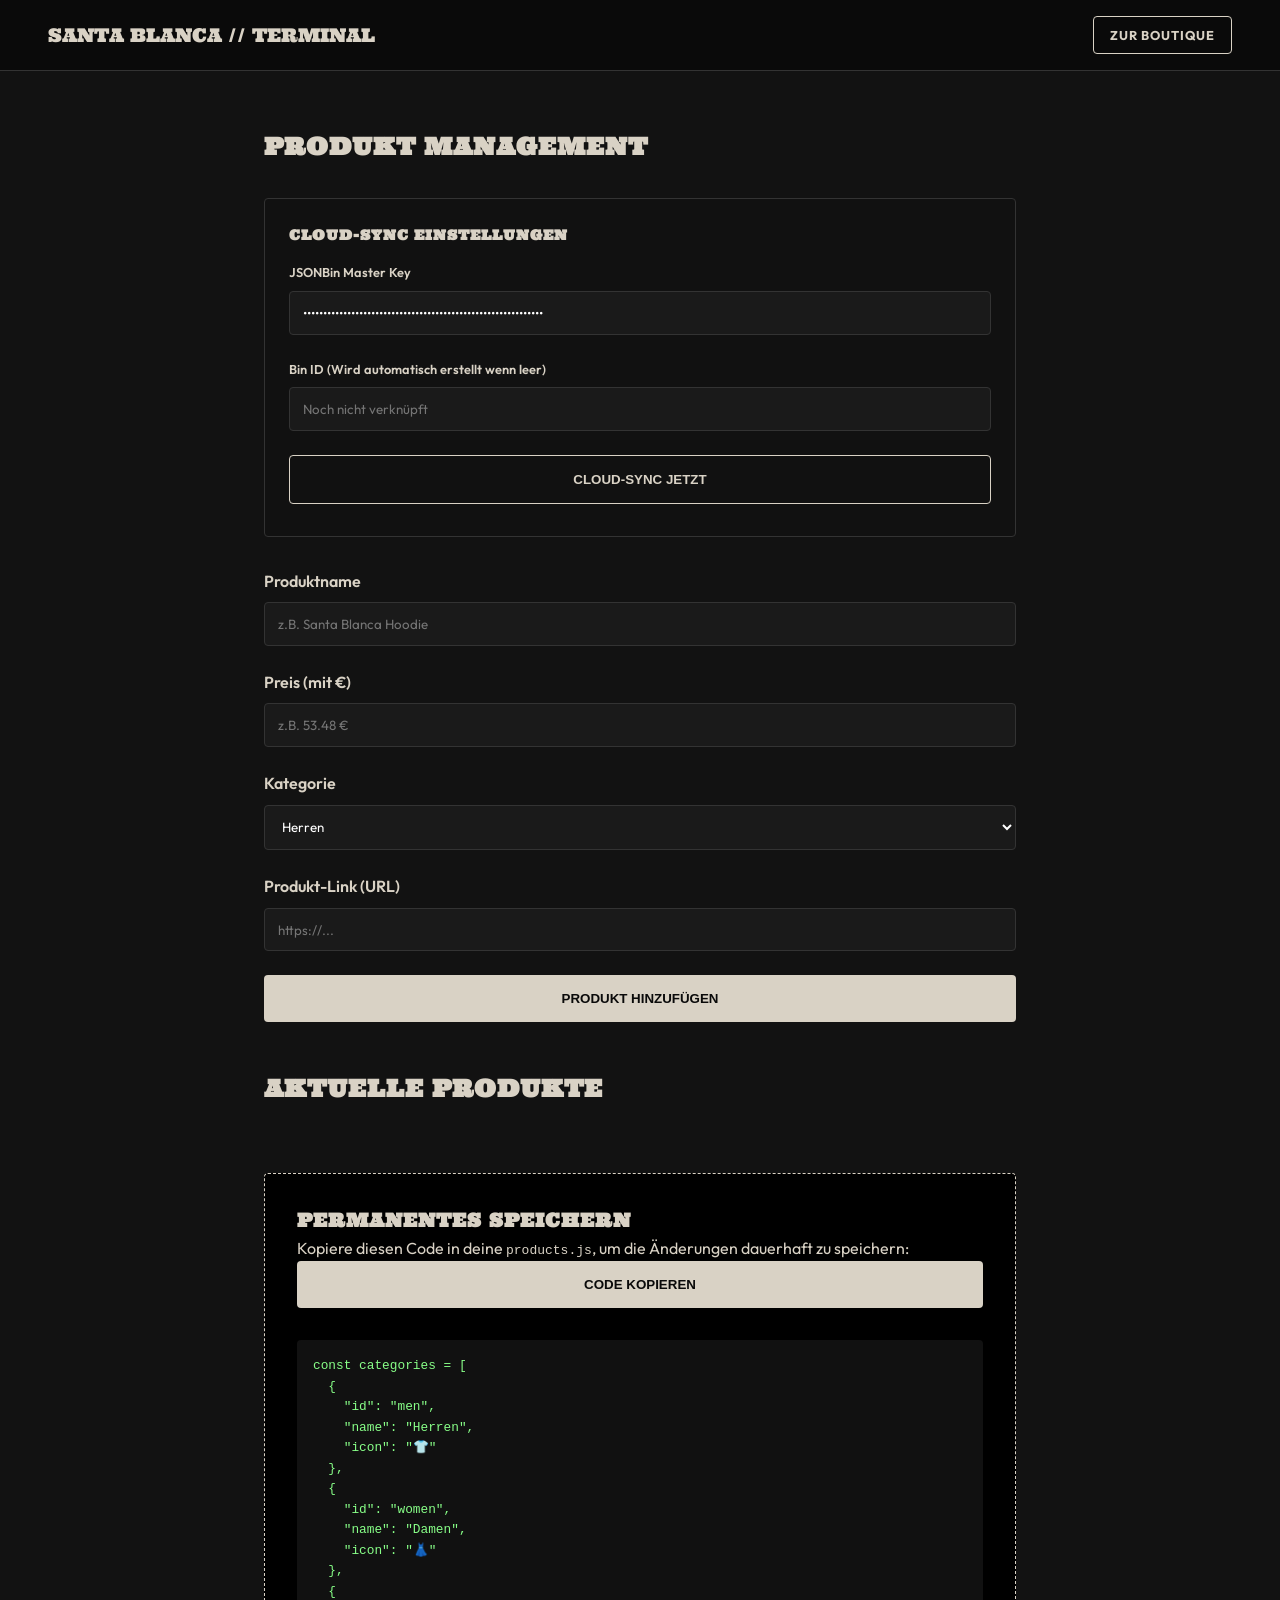
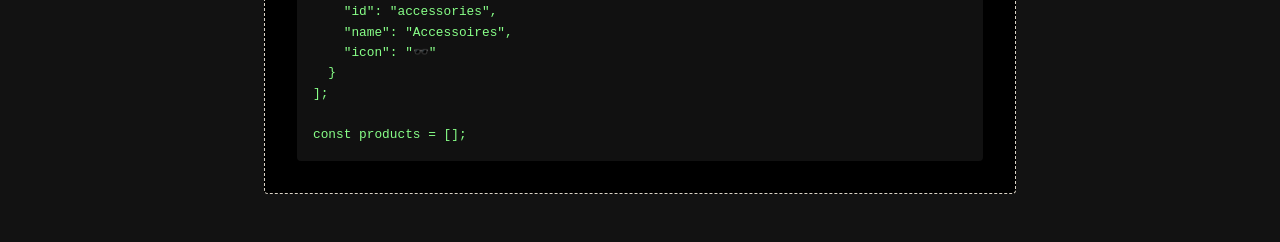
==== admin.html @ d281185d "Add files via upload" ====
<!DOCTYPE html>
<html lang="de">

<head>
    <meta charset="UTF-8">
    <meta name="viewport" content="width=device-width, initial-scale=1.0">
    <title>Santa Blanca | Terminal</title>
    <link rel="stylesheet" href="style.css">
    <link href="https://fonts.googleapis.com/css2?family=Outfit:wght@400;600&family=Ultra&display=swap"
        rel="stylesheet">
    <style>
        .admin-main {
            padding: 8rem 1.5rem 3rem;
            max-width: 800px;
            margin: 0 auto;
        }

        .form-group {
            margin-bottom: 1.5rem;
        }

        .form-group label {
            display: block;
            margin-bottom: 0.5rem;
            font-weight: 600;
            color: var(--color-accent);
        }

        .form-group input,
        .form-group select {
            width: 100%;
            padding: 0.8rem;
            background: #1a1a1a;
            border: 1px solid var(--color-border);
            border-radius: 4px;
            font-family: var(--font-main);
            color: white;
        }

        .btn-save {
            background: var(--color-accent);
            color: var(--color-primary);
            border: none;
            padding: 1rem 2rem;
            border-radius: 4px;
            cursor: pointer;
            font-weight: 700;
            width: 100%;
            text-transform: uppercase;
        }

        .product-list-item {
            background: #1a1a1a;
            padding: 1rem;
            border-radius: 4px;
            margin-bottom: 1rem;
            display: flex;
            justify-content: space-between;
            align-items: center;
            border: 1px solid var(--color-border);
        }

        .btn-delete {
            background: #ff4444;
            color: white;
            border: none;
            padding: 0.5rem 1rem;
            border-radius: 4px;
            cursor: pointer;
        }

        .export-area {
            margin-top: 4rem;
            padding: 2rem;
            background: #000;
            border: 1px dashed var(--color-accent);
            border-radius: 4px;
        }

        pre {
            background: #111;
            padding: 1rem;
            overflow-x: auto;
            border-radius: 4px;
            margin-top: 1rem;
            font-size: 0.8rem;
            color: #88ff88;
        }
    </style>
</head>

<body>
    <header>
        <nav>
            <div class="logo-container">
                <span class="logo-text">Santa Blanca // Terminal</span>
            </div>
            <a href="index.html" class="buy-btn" style="padding: 0.5rem 1rem; font-size: 0.8rem;">Zur Boutique</a>
        </nav>
    </header>

    <main class="admin-main">
        <h2 style="color: var(--color-accent); margin-bottom: 2rem;">PRODUKT MANAGEMENT</h2>

        <div
            style="background: #111; padding: 1.5rem; border: 1px solid var(--color-border); border-radius: 4px; margin-bottom: 2rem;">
            <h3 style="color: var(--color-accent); font-size: 0.9rem; margin-bottom: 1rem;">CLOUD-SYNC EINSTELLUNGEN
            </h3>
            <div class="form-group">
                <label style="font-size: 0.8rem;">JSONBin Master Key</label>
                <input type="password" id="cloud-key"
                    value="$2a$10$OoaK6RpNR.CKB8ZzH0Zd8e7o0R5sfAfP7d62uAlScO7Rw5ssCdhVu">
            </div>
            <div class="form-group">
                <label style="font-size: 0.8rem;">Bin ID (Wird automatisch erstellt wenn leer)</label>
                <input type="text" id="cloud-bin-id" placeholder="Noch nicht verknüpft" value="">
            </div>
            <button id="sync-now" class="btn-save"
                style="background: transparent; border: 1px solid var(--color-accent); color: var(--color-accent);">Cloud-Sync
                Jetzt</button>
            <p id="sync-status" style="font-size: 0.7rem; margin-top: 0.5rem; color: #88ff88;"></p>
        </div>

        <form id="product-form">
            <div class="form-group">
                <label>Produktname</label>
                <input type="text" id="p-name" required placeholder="z.B. Santa Blanca Hoodie">
            </div>
            <div class="form-group">
                <label>Preis (mit €)</label>
                <input type="text" id="p-price" required placeholder="z.B. 53.48 €">
            </div>
            <div class="form-group">
                <label>Kategorie</label>
                <select id="p-category">
                    <option value="men">Herren</option>
                    <option value="women">Damen</option>
                    <option value="accessories">Accessoires</option>
                </select>
            </div>
            <div class="form-group">
                <label>Produkt-Link (URL)</label>
                <input type="text" id="p-link" required placeholder="https://...">
            </div>
            <button type="submit" class="btn-save">Produkt hinzufügen</button>
        </form>

        <h2 style="margin-top: 3rem;">Aktuelle Produkte</h2>
        <div id="admin-product-list"></div>

        <div class="export-area">
            <h3>Permanentes Speichern</h3>
            <p>Kopiere diesen Code in deine <code>products.js</code>, um die Änderungen dauerhaft zu speichern:</p>
            <button id="copy-code" class="btn-save" style="margin-bottom: 1rem;">Code kopieren</button>
            <pre id="export-code"></pre>
        </div>
    </main>

    <script src="products.js"></script>
    <script>
        let localProducts = JSON.parse(localStorage.getItem('custom_products')) || [];
        let binId = localStorage.getItem('jsonbin_id') || "";
        const masterKey = document.getElementById('cloud-key');
        const binInput = document.getElementById('cloud-bin-id');
        const syncStatus = document.getElementById('sync-status');

        if (binId) binInput.value = binId;

        function renderAdminList() {
            const list = document.getElementById('admin-product-list');
            list.innerHTML = '';

            localProducts.forEach((p, index) => {
                const div = document.createElement('div');
                div.className = 'product-list-item';
                div.innerHTML = `
                    <span>${p.name} (${p.price})</span>
                    <button class="btn-delete" onclick="deleteProduct(${index})">Löschen</button>
                `;
                list.appendChild(div);
            });

            updateExportCode();
        }

        async function syncToCloud() {
            const key = masterKey.value;
            const currentBinId = binInput.value;

            if (!key) {
                syncStatus.textContent = "Fehler: Master Key fehlt!";
                return;
            }

            syncStatus.textContent = "Synchronisiere...";
            syncStatus.style.color = "#aaa";

            const data = { products: [...products, ...localProducts] };

            try {
                let response;
                if (!currentBinId) {
                    // Create New Bin
                    response = await fetch('https://api.jsonbin.io/v3/b', {
                        method: 'POST',
                        headers: {
                            'Content-Type': 'application/json',
                            'X-Master-Key': key,
                            'X-Bin-Name': 'Santa-Blanca-Store'
                        },
                        body: JSON.stringify(data)
                    });
                } else {
                    // Update Existing Bin
                    response = await fetch(`https://api.jsonbin.io/v3/b/${currentBinId}`, {
                        method: 'PUT',
                        headers: {
                            'Content-Type': 'application/json',
                            'X-Master-Key': key
                        },
                        body: JSON.stringify(data)
                    });
                }

                const result = await response.json();
                if (response.ok) {
                    const newId = result.metadata ? result.metadata.id : currentBinId;
                    localStorage.setItem('jsonbin_id', newId);
                    binInput.value = newId;
                    syncStatus.textContent = "Erfolgreich synchronisiert!";
                    syncStatus.style.color = "#88ff88";
                } else {
                    syncStatus.textContent = "Fehler: " + (result.message || "Unbekannter Fehler");
                    syncStatus.style.color = "#ff4444";
                }
            } catch (err) {
                syncStatus.textContent = "Netzwerkfehler!";
                syncStatus.style.color = "#ff4444";
            }
        }

        document.getElementById('sync-now').addEventListener('click', syncToCloud);

        document.getElementById('product-form').addEventListener('submit', async (e) => {
            e.preventDefault();
            const newP = {
                id: Date.now(),
                name: document.getElementById('p-name').value,
                price: document.getElementById('p-price').value,
                category: document.getElementById('p-category').value,
                link: document.getElementById('p-link').value
            };
            localProducts.push(newP);
            localStorage.setItem('custom_products', JSON.stringify(localProducts));
            renderAdminList();
            e.target.reset();

            // Auto sync if bin exists
            if (binInput.value) syncToCloud();
        });

        function deleteProduct(index) {
            localProducts.splice(index, 1);
            localStorage.setItem('custom_products', JSON.stringify(localProducts));
            renderAdminList();
            if (binInput.value) syncToCloud();
        }

        function updateExportCode() {
            const code = `const categories = ${JSON.stringify(categories, null, 2)};\n\nconst products = ${JSON.stringify([...products, ...localProducts], null, 2).replace(/,"image": "[^"]*"/g, "")};`;
            document.getElementById('export-code').textContent = code;
        }

        document.getElementById('copy-code').addEventListener('click', () => {
            const code = document.getElementById('export-code').textContent;
            navigator.clipboard.writeText(code).then(() => alert('Code kopiert!'));
        });

        renderAdminList();
    </script>
</body>

</html>
---- style.css ----
:root {
    /* Color Palette - Santa Blanca Grit */
    --color-primary: #0a0a0a;
    --color-secondary: #121212;
    --color-accent: #d9d2c5;
    /* Bone Cream */
    --color-accent-dark: #b8af9a;
    --color-text: #d9d2c5;
    --color-text-light: #aaa;
    --color-bg-glass: rgba(10, 10, 10, 0.9);
    --color-border: #333333;

    /* Typography */
    --font-main: 'Outfit', sans-serif;
    --font-display: 'Ultra', serif;
    /* Bold Slab Serif for Brand */

    /* Spacing */
    --space-unit: 1rem;
    --space-sm: 0.5rem;
    --space-md: 1.5rem;
    --space-lg: 3rem;

    /* Transitions */
    --transition-smooth: all 0.3s cubic-bezier(0.4, 0, 0.2, 1);
    --transition-bounce: all 0.5s cubic-bezier(0.175, 0.885, 0.32, 1.275);
}

* {
    margin: 0;
    padding: 0;
    box-sizing: border-box;
}

body {
    font-family: var(--font-main);
    background-color: var(--color-secondary);
    background-image: url("https://www.transparenttextures.com/patterns/dark-matter.png");
    /* Grit texture */
    color: var(--color-text);
    line-height: 1.6;
    overflow-x: hidden;
}

h1,
h2,
h3 {
    font-family: var(--font-display);
    text-transform: uppercase;
    letter-spacing: 1px;
}

a {
    text-decoration: none;
    color: inherit;
}

ul {
    list-style: none;
}

/* Header & Nav */
header {
    padding: 1rem 3rem;
    background: var(--color-bg-glass);
    backdrop-filter: blur(10px);
    position: fixed;
    top: 0;
    width: 100%;
    z-index: 1000;
    border-bottom: 1px solid var(--color-border);
}

nav {
    display: flex;
    justify-content: space-between;
    align-items: center;
    max-width: 1200px;
    margin: 0 auto;
}

.logo-container {
    display: flex;
    align-items: center;
    gap: 1rem;
    cursor: pointer;
    user-select: none;
}

.logo-img {
    height: 40px;
    filter: drop-shadow(0 0 5px rgba(217, 210, 197, 0.3));
}

.logo-text {
    font-family: var(--font-display);
    font-size: 1.2rem;
    text-transform: uppercase;
    color: var(--color-accent);
}

#category-list {
    display: flex;
    gap: 1.5rem;
}

#category-list button {
    background: none;
    border: none;
    font-family: var(--font-main);
    font-size: 0.9rem;
    font-weight: 600;
    color: var(--color-text-light);
    cursor: pointer;
    padding: 0.5rem 1rem;
    border-radius: 4px;
    transition: var(--transition-smooth);
    text-transform: uppercase;
}

#category-list button:hover,
#category-list button.active {
    color: var(--color-accent);
    background: rgba(217, 210, 197, 0.1);
}

/* Hero Section */
.hero {
    height: 60vh;
    display: flex;
    align-items: center;
    justify-content: center;
    text-align: center;
    background: linear-gradient(rgba(0, 0, 0, 0.7), rgba(0, 0, 0, 0.7)), url('https://images.unsplash.com/photo-1550684848-fac1c5b4e853?auto=format&fit=crop&w=1600&q=80');
    background-size: cover;
    background-position: center;
    margin-top: 60px;
    color: var(--color-accent);
    border-bottom: 2px solid var(--color-accent);
}

.hero-content h1 {
    font-size: 5rem;
    line-height: 1;
    margin-bottom: 1rem;
    text-shadow: 0 0 20px rgba(0, 0, 0, 0.5);
}

.hero-content p {
    font-size: 1.2rem;
    letter-spacing: 5px;
    text-transform: uppercase;
    opacity: 0.8;
}

/* Product Grid */
.products {
    max-width: 1200px;
    margin: 4rem auto;
    padding: 0 1.5rem;
}

.product-grid {
    display: grid;
    grid-template-columns: repeat(auto-fill, minmax(280px, 1fr));
    gap: 2rem;
}

.product-card {
    background: var(--color-primary);
    border-radius: 4px;
    overflow: hidden;
    box-shadow: 0 4px 20px rgba(0, 0, 0, 0.4);
    transition: var(--transition-bounce);
    border: 1px solid var(--color-border);
}

.product-card:hover {
    transform: translateY(-5px);
    border-color: var(--color-accent);
    box-shadow: 0 8px 30px rgba(217, 210, 197, 0.1);
}

.product-info {
    padding: 2.5rem 2rem;
    text-align: center;
}

.product-info h3 {
    font-size: 1.4rem;
    margin-bottom: 0.75rem;
    color: var(--color-accent);
}

.price {
    font-size: 1.1rem;
    font-weight: 500;
    color: white;
    margin-bottom: 1.5rem;
    font-family: var(--font-main);
}

.buy-btn {
    display: inline-block;
    padding: 0.8rem 2rem;
    background: transparent;
    color: var(--color-accent);
    border: 1px solid var(--color-accent);
    border-radius: 4px;
    font-weight: 700;
    text-transform: uppercase;
    letter-spacing: 1px;
    transition: var(--transition-smooth);
}

.buy-btn:hover {
    background: var(--color-accent);
    color: var(--color-primary);
}

footer {
    text-align: center;
    padding: 4rem;
    background: var(--color-primary);
    color: var(--color-text-light);
    border-top: 1px solid var(--color-border);
}

@media (max-width: 768px) {
    .hero-content h1 {
        font-size: 2.5rem;
    }

    #category-list {
        gap: 0.5rem;
    }

    nav {
        flex-direction: column;
        gap: 1rem;
    }
}
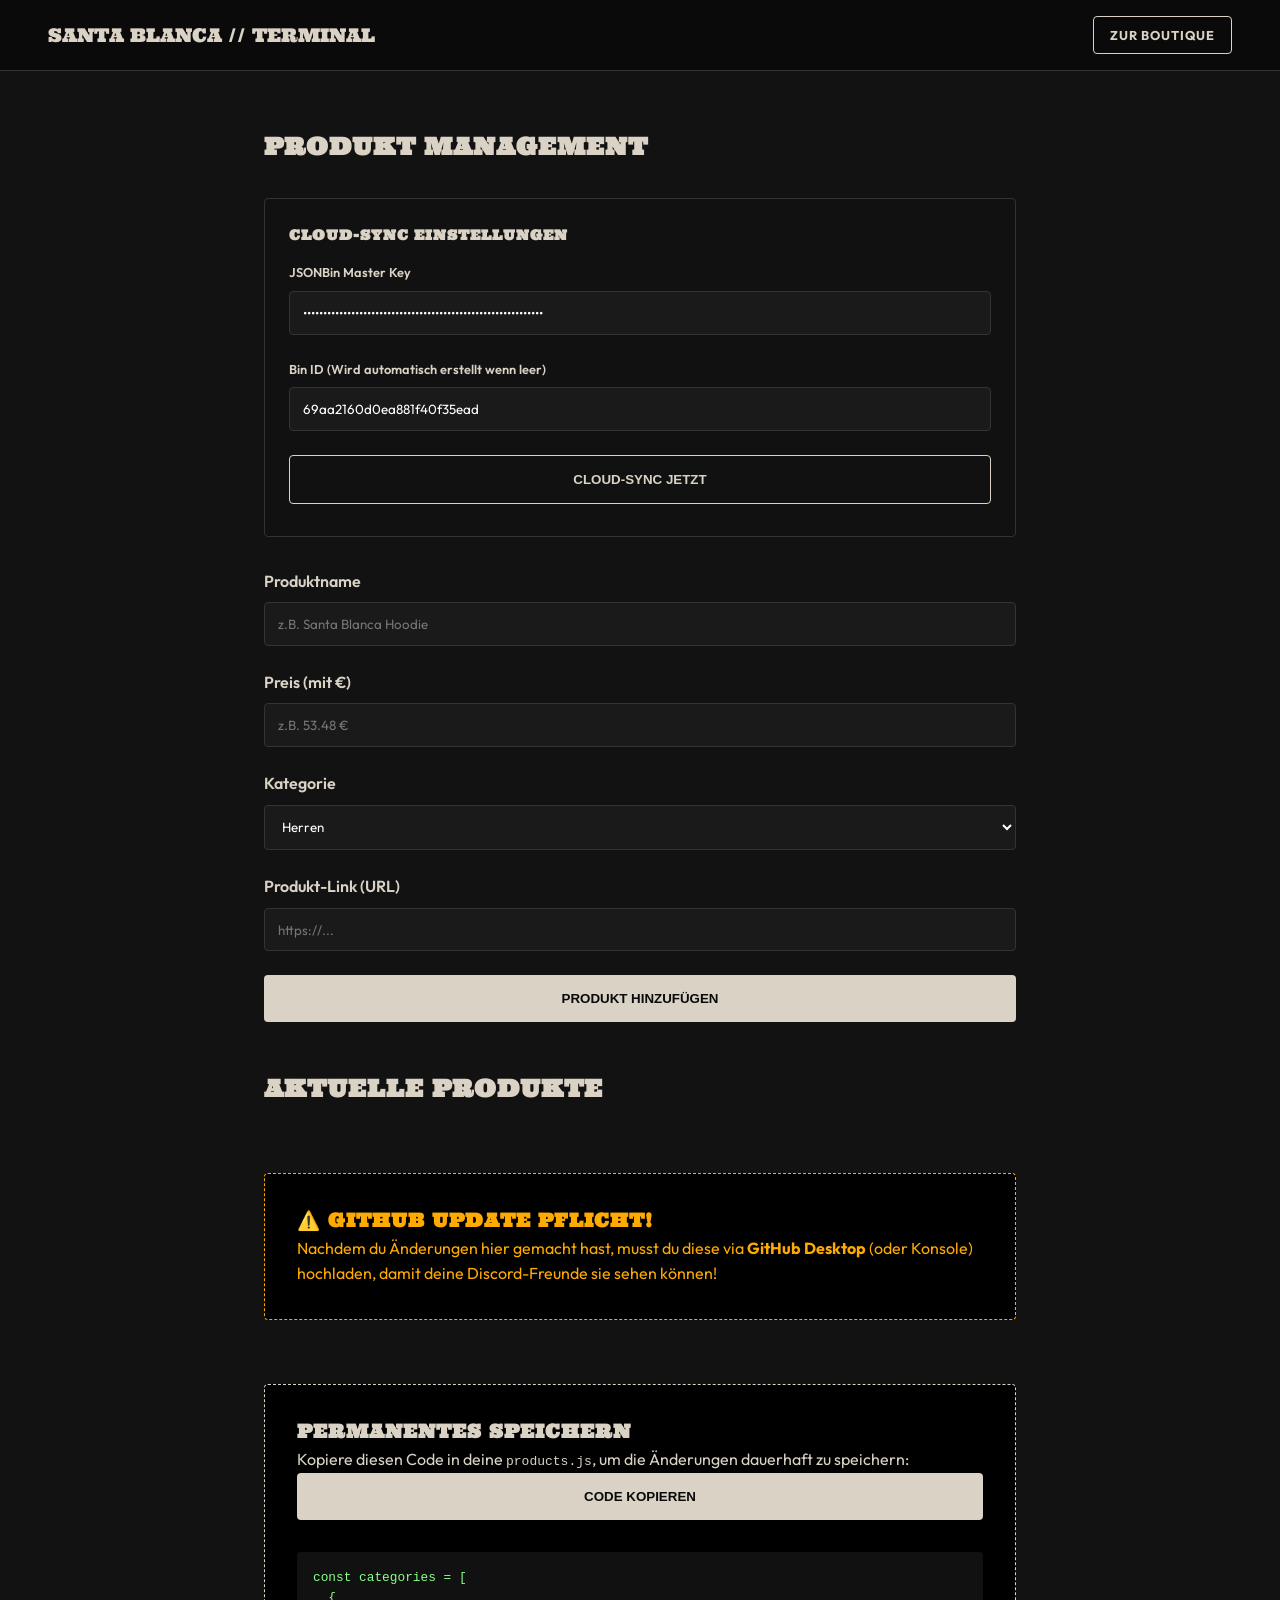
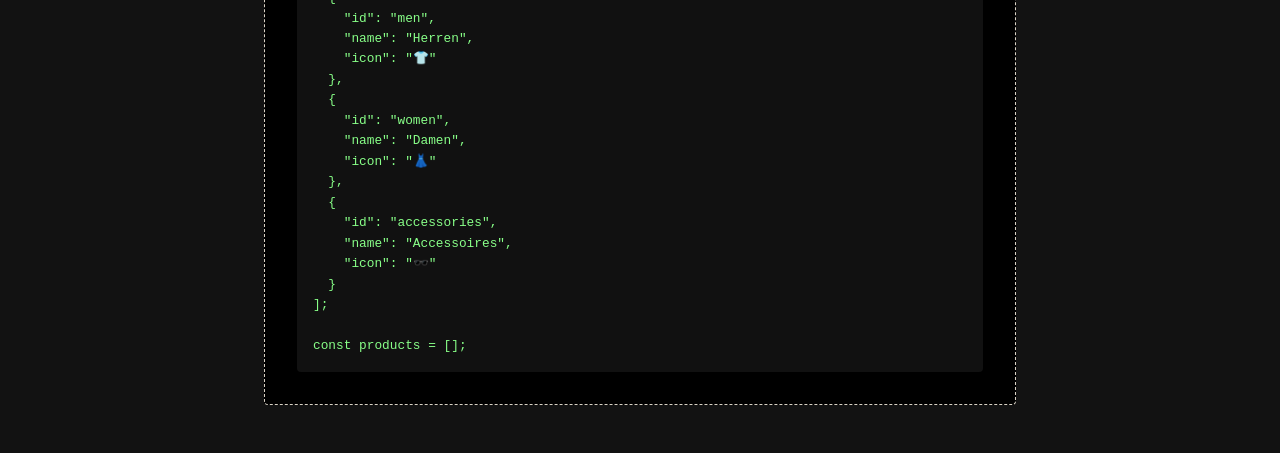
==== commit c5839787: "Add files via upload Update Santa Blanca Store" ====
--- a/admin.html
+++ b/admin.html
@@ -148,6 +148,12 @@
         <h2 style="margin-top: 3rem;">Aktuelle Produkte</h2>
         <div id="admin-product-list"></div>
 
+        <div class="export-area" style="border-color: #ffaa00;">
+            <h3 style="color: #ffaa00;">⚠️ GitHub Update Pflicht!</h3>
+            <p style="color: #ffaa00;">Nachdem du Änderungen hier gemacht hast, musst du diese via <b>GitHub Desktop</b>
+                (oder Konsole) hochladen, damit deine Discord-Freunde sie sehen können!</p>
+        </div>
+
         <div class="export-area">
             <h3>Permanentes Speichern</h3>
             <p>Kopiere diesen Code in deine <code>products.js</code>, um die Änderungen dauerhaft zu speichern:</p>
@@ -159,12 +165,13 @@
     <script src="products.js"></script>
     <script>
         let localProducts = JSON.parse(localStorage.getItem('custom_products')) || [];
-        let binId = localStorage.getItem('jsonbin_id') || "";
+        const binId = "69aa2160d0ea881f40f35ead"; // Fixed Bin ID
         const masterKey = document.getElementById('cloud-key');
         const binInput = document.getElementById('cloud-bin-id');
         const syncStatus = document.getElementById('sync-status');
 
-        if (binId) binInput.value = binId;
+        binInput.value = binId;
+        binInput.readOnly = true; // Prevent accidental changes
 
         function renderAdminList() {
             const list = document.getElementById('admin-product-list');
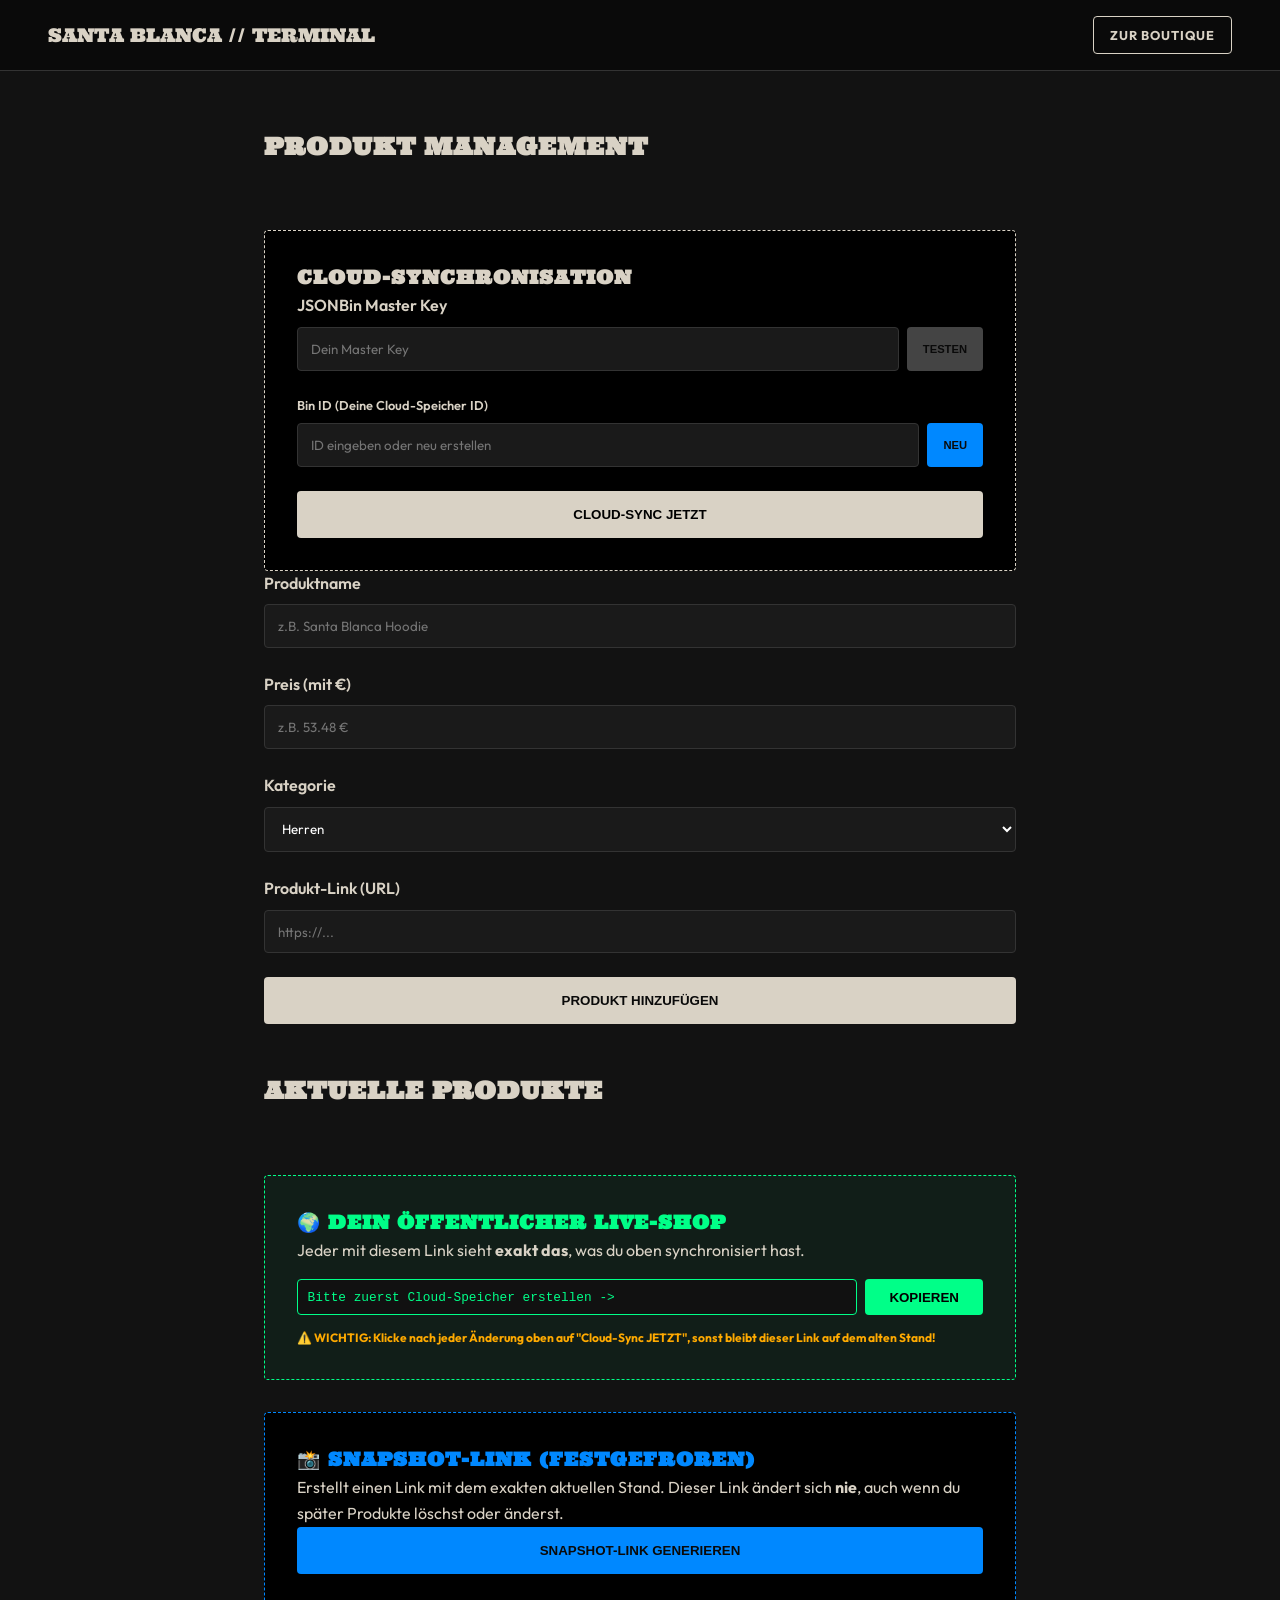
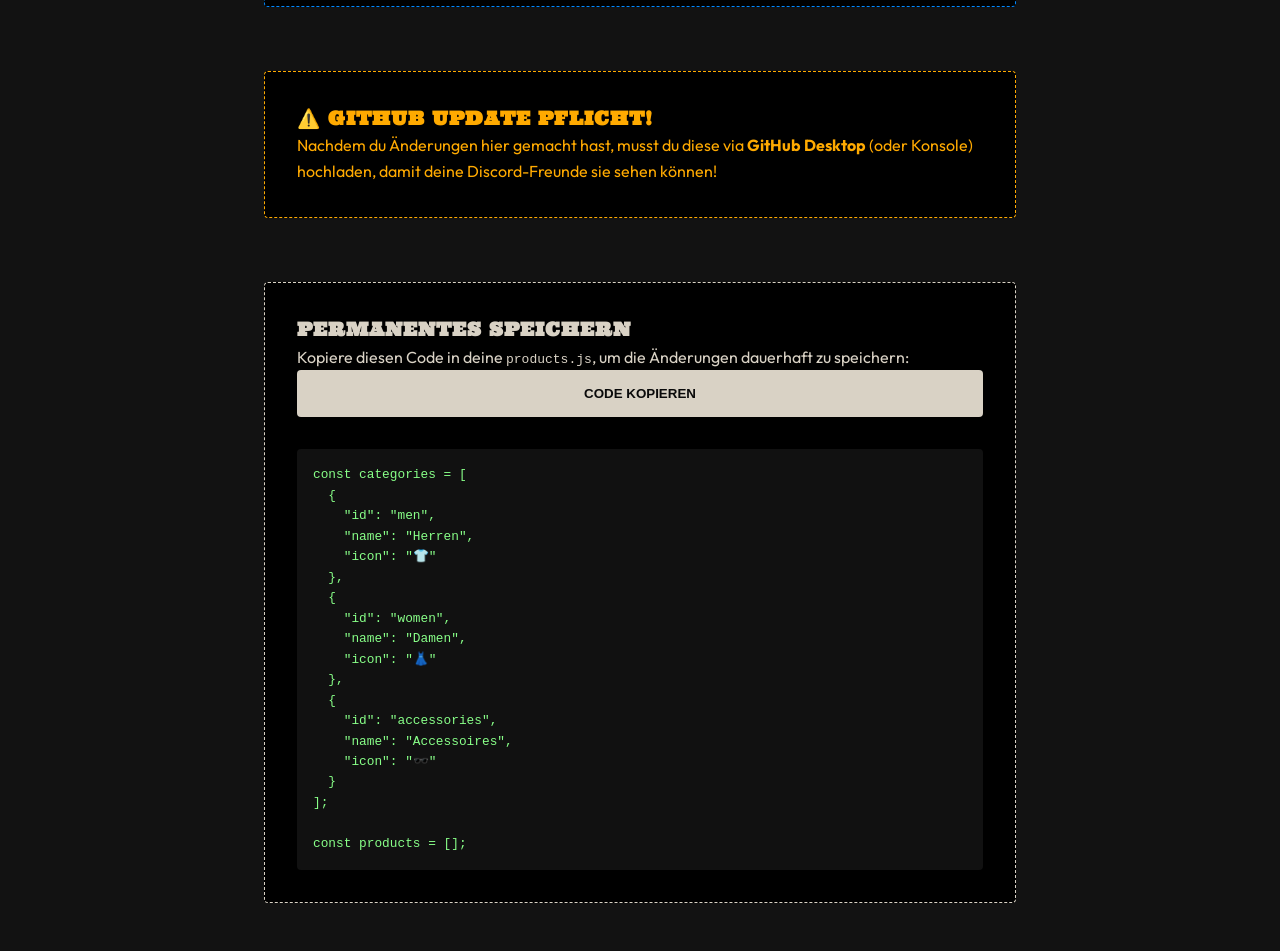
==== commit b8f62a6d: "Update Store" ====
--- a/admin.html
+++ b/admin.html
@@ -102,23 +102,29 @@
     <main class="admin-main">
         <h2 style="color: var(--color-accent); margin-bottom: 2rem;">PRODUKT MANAGEMENT</h2>
 
-        <div
-            style="background: #111; padding: 1.5rem; border: 1px solid var(--color-border); border-radius: 4px; margin-bottom: 2rem;">
-            <h3 style="color: var(--color-accent); font-size: 0.9rem; margin-bottom: 1rem;">CLOUD-SYNC EINSTELLUNGEN
-            </h3>
+        <div class="export-area" style="border-color: var(--color-accent);">
+            <h3>Cloud-Synchronisation</h3>
             <div class="form-group">
-                <label style="font-size: 0.8rem;">JSONBin Master Key</label>
-                <input type="password" id="cloud-key"
-                    value="$2a$10$OoaK6RpNR.CKB8ZzH0Zd8e7o0R5sfAfP7d62uAlScO7Rw5ssCdhVu">
+                <label>JSONBin Master Key</label>
+                <div style="display: flex; gap: 0.5rem;">
+                    <input type="password" id="cloud-key" placeholder="Dein Master Key" style="flex: 1;"
+                        value="$2a$10$OoaK6RpNR.CKB8ZzH0Zd8e7o0R5sfAfP7d62uAlScO7Rw5ssCdhVu">
+                    <button id="test-connection" class="btn-save"
+                        style="width: auto; margin: 0; padding: 0 1rem; background: #444; font-size: 0.7rem;">Testen</button>
+                </div>
             </div>
             <div class="form-group">
-                <label style="font-size: 0.8rem;">Bin ID (Wird automatisch erstellt wenn leer)</label>
-                <input type="text" id="cloud-bin-id" placeholder="Noch nicht verknüpft" value="">
+                <label style="font-size: 0.8rem;">Bin ID (Deine Cloud-Speicher ID)</label>
+                <div style="display: flex; gap: 0.5rem;">
+                    <input type="text" id="cloud-bin-id" placeholder="ID eingeben oder neu erstellen" value="">
+                    <button id="create-bin" class="btn-save"
+                        style="width: auto; margin: 0; padding: 0 1rem; background: #0088ff; font-size: 0.7rem;">Neu</button>
+                </div>
             </div>
             <button id="sync-now" class="btn-save"
-                style="background: transparent; border: 1px solid var(--color-accent); color: var(--color-accent);">Cloud-Sync
-                Jetzt</button>
-            <p id="sync-status" style="font-size: 0.7rem; margin-top: 0.5rem; color: #88ff88;"></p>
+                style="background: var(--color-accent); color: #000; font-weight: bold;">Cloud-Sync JETZT</button>
+            <p id="sync-status"
+                style="font-size: 0.8rem; margin-top: 0.8rem; padding: 0.6rem; border-radius: 4px; display: none;"></p>
         </div>
 
         <form id="product-form">
@@ -148,6 +154,30 @@
         <h2 style="margin-top: 3rem;">Aktuelle Produkte</h2>
         <div id="admin-product-list"></div>
 
+        <div class="export-area" style="border-color: #00ff88; background: rgba(0, 255, 136, 0.05);">
+            <h3 style="color: #00ff88;">🌍 Dein Öffentlicher Live-Shop</h3>
+            <p>Jeder mit diesem Link sieht <b>exakt das</b>, was du oben synchronisiert hast.</p>
+            <div style="display: flex; gap: 0.5rem; margin-top: 1rem;">
+                <input id="public-live-url" type="text" readonly
+                    style="flex: 1; padding: 0.6rem; background: #111; border: 1px solid #00ff88; color: #00ff88; border-radius: 4px; font-family: monospace; font-size: 0.8rem;">
+                <button id="live-share-btn" class="btn-save"
+                    style="background: #00ff88; color: #000; font-weight: bold; width: auto; margin: 0; padding: 0 1.5rem;">Kopieren</button>
+            </div>
+            <p style="font-size: 0.75rem; margin-top: 0.8rem; color: #ffaa00; font-weight: bold;">
+                ⚠️ WICHTIG: Klicke nach jeder Änderung oben auf "Cloud-Sync JETZT", sonst bleibt dieser Link auf dem
+                alten Stand!
+            </p>
+        </div>
+
+        <div class="export-area" style="border-color: #0088ff; margin-top: 2rem;">
+            <h3 style="color: #0088ff;">📸 Snapshot-Link (Festgefroren)</h3>
+            <p>Erstellt einen Link mit dem exakten aktuellen Stand. Dieser Link ändert sich <b>nie</b>, auch wenn du
+                später Produkte löschst oder änderst.</p>
+            <button id="share-btn" class="btn-save" style="background: #0088ff;">Snapshot-Link generieren</button>
+            <input id="share-url-display" type="text" readonly
+                style="display: none; width: 100%; margin-top: 0.5rem; padding: 0.5rem; background: #222; border: 1px solid #444; color: #88ff88; font-size: 0.7rem;">
+        </div>
+
         <div class="export-area" style="border-color: #ffaa00;">
             <h3 style="color: #ffaa00;">⚠️ GitHub Update Pflicht!</h3>
             <p style="color: #ffaa00;">Nachdem du Änderungen hier gemacht hast, musst du diese via <b>GitHub Desktop</b>
@@ -165,13 +195,26 @@
     <script src="products.js"></script>
     <script>
         let localProducts = JSON.parse(localStorage.getItem('custom_products')) || [];
-        const binId = "69aa2160d0ea881f40f35ead"; // Fixed Bin ID
-        const masterKey = document.getElementById('cloud-key');
+
+        // Element References
+        const masterKeyInput = document.getElementById('cloud-key');
         const binInput = document.getElementById('cloud-bin-id');
         const syncStatus = document.getElementById('sync-status');
-
-        binInput.value = binId;
-        binInput.readOnly = true; // Prevent accidental changes
+        const exportCode = document.getElementById('export-code');
+
+        // Persistence for Cloud Settings
+        const savedBinId = localStorage.getItem('santa_blanca_bin_id') || "";
+        masterKeyInput.value = localStorage.getItem('santa_blanca_master_key') || "";
+        binInput.value = savedBinId;
+
+        masterKeyInput.onchange = () => {
+            localStorage.setItem('santa_blanca_master_key', masterKeyInput.value);
+            updateLiveLinkDisplay();
+        };
+        binInput.onchange = () => {
+            localStorage.setItem('santa_blanca_bin_id', binInput.value);
+            updateLiveLinkDisplay();
+        };
 
         function renderAdminList() {
             const list = document.getElementById('admin-product-list');
@@ -190,63 +233,171 @@
             updateExportCode();
         }
 
-        async function syncToCloud() {
-            const key = masterKey.value;
+        function showSyncStatus(msg, isError) {
+            syncStatus.textContent = msg;
+            syncStatus.style.display = 'block';
+            syncStatus.style.background = isError ? 'rgba(255, 68, 68, 0.2)' : 'rgba(136, 255, 136, 0.2)';
+            syncStatus.style.color = isError ? '#ff4444' : '#88ff88';
+            syncStatus.style.border = `1px solid ${isError ? '#ff4444' : '#88ff88'}`;
+        }
+
+        async function testCloudConnection() {
+            const key = masterKeyInput.value;
             const currentBinId = binInput.value;
-
+            if (!key || !currentBinId) {
+                showSyncStatus("❌ Fehler: Master Key oder Bin ID fehlt!", true);
+                return;
+            }
+
+            showSyncStatus("⏳ Teste Verbindung...", false);
+            try {
+                const response = await fetch(`https://api.jsonbin.io/v3/b/${currentBinId}/latest`, {
+                    headers: { 'X-Master-Key': key, 'X-Bin-Meta': 'false' }
+                });
+                if (response.ok) {
+                    showSyncStatus("✅ Verbindung erfolgreich! Dein Speicher ist bereit.", false);
+                } else {
+                    const res = await response.json();
+                    showSyncStatus("❌ Fehler: " + (res.message || "Nicht erreichbar"), true);
+                }
+            } catch (err) {
+                showSyncStatus("❌ Netzwerkfehler beim Testen!", true);
+            }
+        }
+
+        async function createNewBin() {
+            const key = masterKeyInput.value;
             if (!key) {
-                syncStatus.textContent = "Fehler: Master Key fehlt!";
+                showSyncStatus("❌ Fehler: Bitte zuerst den Master Key oben eingeben!", true);
                 return;
             }
 
-            syncStatus.textContent = "Synchronisiere...";
-            syncStatus.style.color = "#aaa";
-
-            const data = { products: [...products, ...localProducts] };
-
+            if (!confirm("Möchtest du einen neuen, öffentlichen Cloud-Speicher erstellen?")) return;
+
+            showSyncStatus("⏳ Erstelle neuen Speicher...", false);
             try {
-                let response;
-                if (!currentBinId) {
-                    // Create New Bin
-                    response = await fetch('https://api.jsonbin.io/v3/b', {
-                        method: 'POST',
-                        headers: {
-                            'Content-Type': 'application/json',
-                            'X-Master-Key': key,
-                            'X-Bin-Name': 'Santa-Blanca-Store'
-                        },
-                        body: JSON.stringify(data)
-                    });
-                } else {
-                    // Update Existing Bin
-                    response = await fetch(`https://api.jsonbin.io/v3/b/${currentBinId}`, {
-                        method: 'PUT',
-                        headers: {
-                            'Content-Type': 'application/json',
-                            'X-Master-Key': key
-                        },
-                        body: JSON.stringify(data)
-                    });
-                }
+                const response = await fetch(`https://api.jsonbin.io/v3/b`, {
+                    method: 'POST',
+                    headers: {
+                        'Content-Type': 'application/json',
+                        'X-Master-Key': key,
+                        'X-Bin-Private': 'false', // VERY IMPORTANT: MUST BE PUBLIC
+                        'X-Bin-Name': 'Santa Blanca Store'
+                    },
+                    body: JSON.stringify({ products: [...products, ...localProducts] })
+                });
 
                 const result = await response.json();
                 if (response.ok) {
-                    const newId = result.metadata ? result.metadata.id : currentBinId;
-                    localStorage.setItem('jsonbin_id', newId);
+                    const newId = result.metadata.id;
                     binInput.value = newId;
-                    syncStatus.textContent = "Erfolgreich synchronisiert!";
-                    syncStatus.style.color = "#88ff88";
+                    localStorage.setItem('santa_blanca_bin_id', newId);
+                    showSyncStatus("✅ NEUER SPEICHER ERSTELLT! ID: " + newId, false);
+                    updateLiveLinkDisplay();
                 } else {
-                    syncStatus.textContent = "Fehler: " + (result.message || "Unbekannter Fehler");
-                    syncStatus.style.color = "#ff4444";
+                    showSyncStatus("❌ Fehler beim Erstellen: " + (result.message || "Unbekannt"), true);
                 }
             } catch (err) {
-                syncStatus.textContent = "Netzwerkfehler!";
-                syncStatus.style.color = "#ff4444";
+                showSyncStatus("❌ Netzwerkfehler!", true);
+            }
+        }
+
+        async function syncToCloud() {
+            const key = masterKeyInput.value;
+            const currentBinId = binInput.value;
+            if (!key || !currentBinId) {
+                showSyncStatus("❌ Fehler: Master Key oder Bin ID fehlt!", true);
+                return;
+            }
+
+            showSyncStatus("⏳ Synchronisiere mit Cloud...", false);
+
+            const data = { products: [...products, ...localProducts] };
+
+            try {
+                const response = await fetch(`https://api.jsonbin.io/v3/b/${currentBinId}`, {
+                    method: 'PUT',
+                    headers: {
+                        'Content-Type': 'application/json',
+                        'X-Master-Key': key
+                    },
+                    body: JSON.stringify(data)
+                });
+
+                const result = await response.json();
+                if (response.ok) {
+                    showSyncStatus("✅ ERFOLG: Shop ist jetzt live aktualisiert!", false);
+                    setTimeout(() => { syncStatus.style.display = 'none'; }, 5000);
+                } else {
+                    showSyncStatus("❌ Sync-Fehler: " + (result.message || "Fehler"), true);
+                }
+            } catch (err) {
+                showSyncStatus("❌ Netzwerkfehler beim Synchronisieren!", true);
+            }
+        }
+
+        async function createShareLink() {
+            try {
+                const shareBtn = document.getElementById('share-btn');
+                const shareInput = document.getElementById('share-url-display');
+
+                const allProducts = [...products, ...localProducts];
+                if (allProducts.length === 0) {
+                    alert("⚠️ Liste leer: Es gibt keine Produkte zum Teilen!");
+                    return;
+                }
+
+                const baseUrl = "https://temu-bit.github.io/index.html";
+
+                const compressed = allProducts.map(p => ({
+                    i: p.id,
+                    n: p.name,
+                    p: p.price,
+                    c: p.category,
+                    l: p.link
+                }));
+
+                const jsonStr = JSON.stringify(compressed);
+                const dataStr = btoa(unescape(encodeURIComponent(jsonStr)));
+                const shareUrl = `${baseUrl}?shared=${encodeURIComponent(dataStr)}`;
+
+                shareInput.value = shareUrl;
+                shareInput.style.display = 'block';
+                shareInput.select();
+
+                let successful = false;
+                try {
+                    if (navigator.clipboard && navigator.clipboard.writeText) {
+                        await navigator.clipboard.writeText(shareUrl);
+                        successful = true;
+                    }
+                } catch (err) { }
+
+                if (!successful) {
+                    try {
+                        successful = document.execCommand('copy');
+                    } catch (err) { }
+                }
+
+                if (successful) {
+                    shareBtn.textContent = "✅ Link kopiert!";
+                    shareBtn.style.background = "#28a745";
+                    setTimeout(() => {
+                        shareBtn.textContent = "Link für Freunde generieren (Teilen)";
+                        shareBtn.style.background = "#0088ff";
+                    }, 2000);
+                    alert("🚀 Erfolg! Der Link wurde kopiert.\n\nDu kannst ihn jetzt mit Strg+V verschicken.");
+                } else {
+                    alert("⚠️ Automatisches Kopieren fehlgeschlagen.\n\nDer Link steht aber im Textfeld unter dem Button. Bitte kopiere ihn dort manuell mit Strg+C.");
+                }
+            } catch (e) {
+                console.error(e);
+                alert("❌ Ein technischer Fehler ist aufgetreten: " + e.message);
             }
         }
 
         document.getElementById('sync-now').addEventListener('click', syncToCloud);
+        document.getElementById('test-connection').addEventListener('click', testCloudConnection);
 
         document.getElementById('product-form').addEventListener('submit', async (e) => {
             e.preventDefault();
@@ -262,27 +413,98 @@
             renderAdminList();
             e.target.reset();
 
-            // Auto sync if bin exists
-            if (binInput.value) syncToCloud();
+            if (binInput.value && masterKeyInput.value) syncToCloud();
         });
 
         function deleteProduct(index) {
             localProducts.splice(index, 1);
             localStorage.setItem('custom_products', JSON.stringify(localProducts));
             renderAdminList();
-            if (binInput.value) syncToCloud();
+            if (binInput.value && masterKeyInput.value) syncToCloud();
         }
 
         function updateExportCode() {
-            const code = `const categories = ${JSON.stringify(categories, null, 2)};\n\nconst products = ${JSON.stringify([...products, ...localProducts], null, 2).replace(/,"image": "[^"]*"/g, "")};`;
-            document.getElementById('export-code').textContent = code;
+            const code = `const categories = ${JSON.stringify(categories, null, 2)};\n\nconst products = ${JSON.stringify([...products, ...localProducts], null, 2)};`;
+            exportCode.textContent = code;
         }
 
         document.getElementById('copy-code').addEventListener('click', () => {
-            const code = document.getElementById('export-code').textContent;
-            navigator.clipboard.writeText(code).then(() => alert('Code kopiert!'));
+            const code = exportCode.textContent;
+            navigator.clipboard.writeText(code).then(() => {
+                const btn = document.getElementById('copy-code');
+                const oldText = btn.textContent;
+                btn.textContent = "✅ Code kopiert!";
+                setTimeout(() => btn.textContent = oldText, 2000);
+            });
         });
 
+        function updateLiveLinkDisplay() {
+            const liveUrlInput = document.getElementById('public-live-url');
+            const currentBinId = binInput.value;
+            if (liveUrlInput && currentBinId) {
+                const baseUrl = "https://temu-bit.github.io/index.html";
+                liveUrlInput.value = `${baseUrl}?bin=${currentBinId}`;
+            } else if (liveUrlInput) {
+                liveUrlInput.value = "Bitte zuerst Cloud-Speicher erstellen ->";
+            }
+        }
+
+        async function createLiveShareLink() {
+            try {
+                const shareBtn = document.getElementById('live-share-btn');
+                const liveUrlInput = document.getElementById('public-live-url');
+
+                if (!liveUrlInput.value) {
+                    alert("⚠️ Fehler: Link konnte nicht generiert werden.");
+                    return;
+                }
+
+                liveUrlInput.select();
+
+                let successful = false;
+                try {
+                    if (navigator.clipboard && navigator.clipboard.writeText) {
+                        await navigator.clipboard.writeText(liveUrlInput.value);
+                        successful = true;
+                    }
+                } catch (err) { }
+
+                if (!successful) {
+                    try {
+                        successful = document.execCommand('copy');
+                    } catch (err) { }
+                }
+
+                if (successful) {
+                    const originalText = shareBtn.textContent;
+                    shareBtn.textContent = "Kopiert!";
+                    shareBtn.style.background = "#ffffff";
+                    shareBtn.style.color = "#000000";
+                    setTimeout(() => {
+                        shareBtn.textContent = originalText;
+                        shareBtn.style.background = "#00ff88";
+                        shareBtn.style.color = "#000000";
+                    }, 2000);
+                } else {
+                    alert("⚠️ Kopieren fehlgeschlagen. Bitte manuell kopieren.");
+                }
+            } catch (e) {
+                console.error(e);
+                alert("❌ Fehler beim Kopieren: " + e.message);
+            }
+        }
+
+        // Setup Buttons
+        const shareBtn = document.getElementById('share-btn');
+        if (shareBtn) shareBtn.onclick = createShareLink;
+
+        const liveShareBtn = document.getElementById('live-share-btn');
+        if (liveShareBtn) liveShareBtn.onclick = createLiveShareLink;
+
+        const createBinBtn = document.getElementById('create-bin');
+        if (createBinBtn) createBinBtn.onclick = createNewBin;
+
+        updateLiveLinkDisplay();
         renderAdminList();
     </script>
 </body>
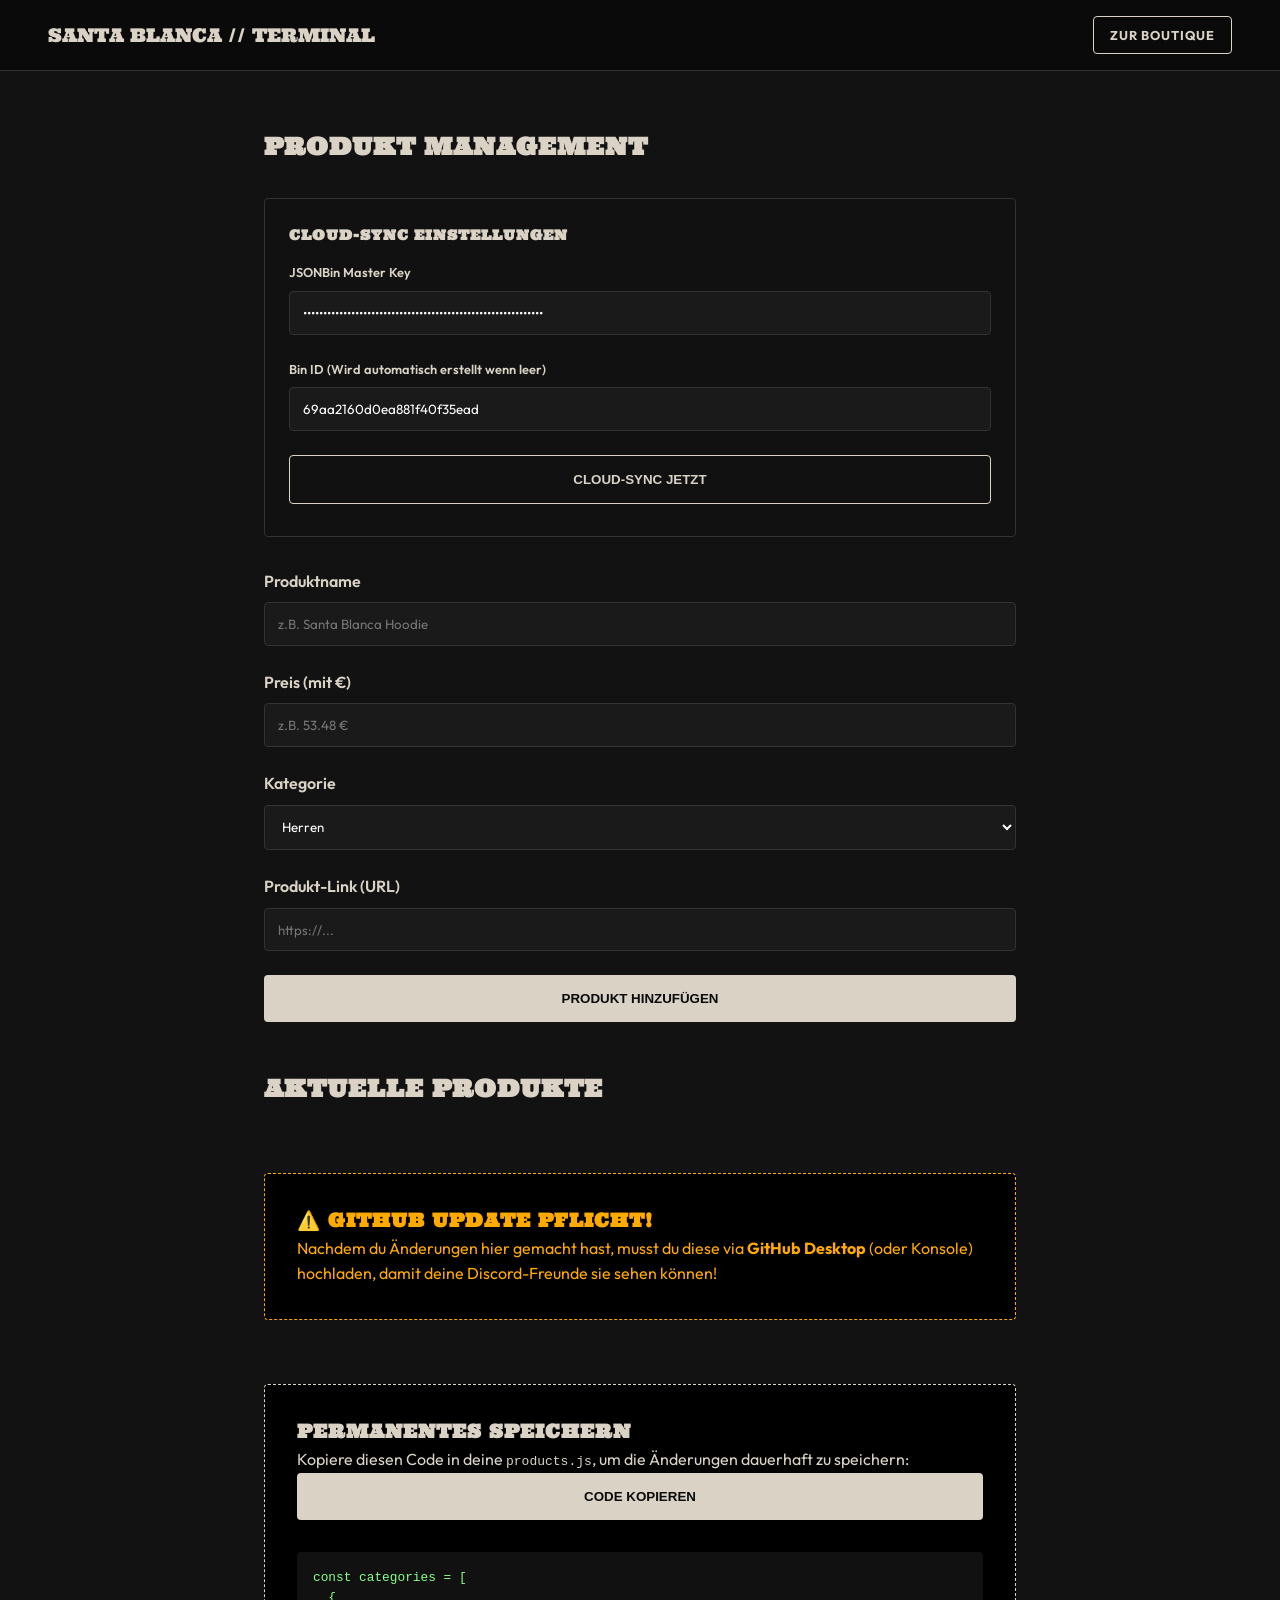
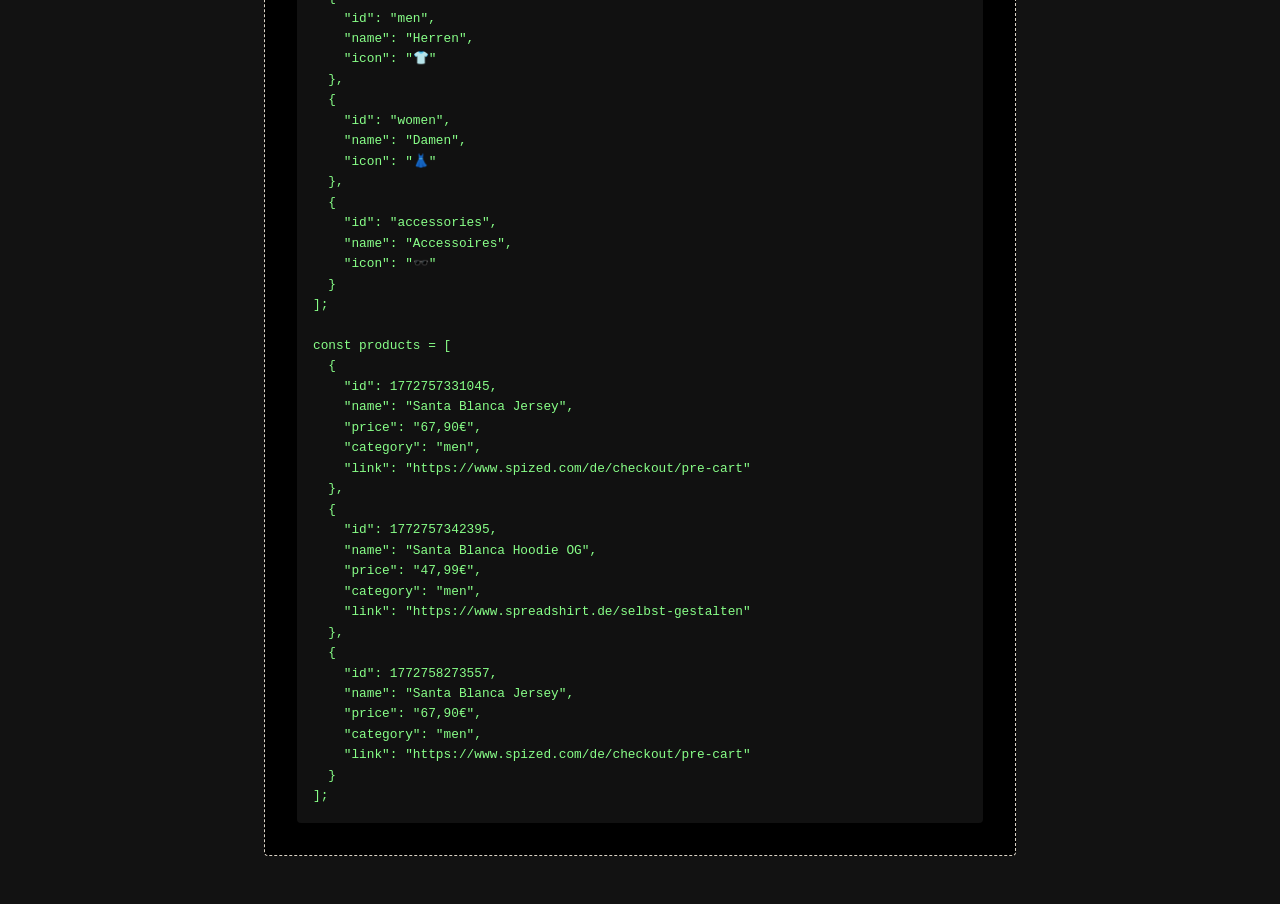
==== commit 16acac44: "Add files via upload Update" ====
--- a/admin.html
+++ b/admin.html
@@ -102,29 +102,23 @@
     <main class="admin-main">
         <h2 style="color: var(--color-accent); margin-bottom: 2rem;">PRODUKT MANAGEMENT</h2>
 
-        <div class="export-area" style="border-color: var(--color-accent);">
-            <h3>Cloud-Synchronisation</h3>
-            <div class="form-group">
-                <label>JSONBin Master Key</label>
-                <div style="display: flex; gap: 0.5rem;">
-                    <input type="password" id="cloud-key" placeholder="Dein Master Key" style="flex: 1;"
-                        value="$2a$10$OoaK6RpNR.CKB8ZzH0Zd8e7o0R5sfAfP7d62uAlScO7Rw5ssCdhVu">
-                    <button id="test-connection" class="btn-save"
-                        style="width: auto; margin: 0; padding: 0 1rem; background: #444; font-size: 0.7rem;">Testen</button>
-                </div>
-            </div>
-            <div class="form-group">
-                <label style="font-size: 0.8rem;">Bin ID (Deine Cloud-Speicher ID)</label>
-                <div style="display: flex; gap: 0.5rem;">
-                    <input type="text" id="cloud-bin-id" placeholder="ID eingeben oder neu erstellen" value="">
-                    <button id="create-bin" class="btn-save"
-                        style="width: auto; margin: 0; padding: 0 1rem; background: #0088ff; font-size: 0.7rem;">Neu</button>
-                </div>
+        <div
+            style="background: #111; padding: 1.5rem; border: 1px solid var(--color-border); border-radius: 4px; margin-bottom: 2rem;">
+            <h3 style="color: var(--color-accent); font-size: 0.9rem; margin-bottom: 1rem;">CLOUD-SYNC EINSTELLUNGEN
+            </h3>
+            <div class="form-group">
+                <label style="font-size: 0.8rem;">JSONBin Master Key</label>
+                <input type="password" id="cloud-key"
+                    value="$2a$10$OoaK6RpNR.CKB8ZzH0Zd8e7o0R5sfAfP7d62uAlScO7Rw5ssCdhVu">
+            </div>
+            <div class="form-group">
+                <label style="font-size: 0.8rem;">Bin ID (Wird automatisch erstellt wenn leer)</label>
+                <input type="text" id="cloud-bin-id" placeholder="Noch nicht verknüpft" value="">
             </div>
             <button id="sync-now" class="btn-save"
-                style="background: var(--color-accent); color: #000; font-weight: bold;">Cloud-Sync JETZT</button>
-            <p id="sync-status"
-                style="font-size: 0.8rem; margin-top: 0.8rem; padding: 0.6rem; border-radius: 4px; display: none;"></p>
+                style="background: transparent; border: 1px solid var(--color-accent); color: var(--color-accent);">Cloud-Sync
+                Jetzt</button>
+            <p id="sync-status" style="font-size: 0.7rem; margin-top: 0.5rem; color: #88ff88;"></p>
         </div>
 
         <form id="product-form">
@@ -153,30 +147,6 @@
 
         <h2 style="margin-top: 3rem;">Aktuelle Produkte</h2>
         <div id="admin-product-list"></div>
-
-        <div class="export-area" style="border-color: #00ff88; background: rgba(0, 255, 136, 0.05);">
-            <h3 style="color: #00ff88;">🌍 Dein Öffentlicher Live-Shop</h3>
-            <p>Jeder mit diesem Link sieht <b>exakt das</b>, was du oben synchronisiert hast.</p>
-            <div style="display: flex; gap: 0.5rem; margin-top: 1rem;">
-                <input id="public-live-url" type="text" readonly
-                    style="flex: 1; padding: 0.6rem; background: #111; border: 1px solid #00ff88; color: #00ff88; border-radius: 4px; font-family: monospace; font-size: 0.8rem;">
-                <button id="live-share-btn" class="btn-save"
-                    style="background: #00ff88; color: #000; font-weight: bold; width: auto; margin: 0; padding: 0 1.5rem;">Kopieren</button>
-            </div>
-            <p style="font-size: 0.75rem; margin-top: 0.8rem; color: #ffaa00; font-weight: bold;">
-                ⚠️ WICHTIG: Klicke nach jeder Änderung oben auf "Cloud-Sync JETZT", sonst bleibt dieser Link auf dem
-                alten Stand!
-            </p>
-        </div>
-
-        <div class="export-area" style="border-color: #0088ff; margin-top: 2rem;">
-            <h3 style="color: #0088ff;">📸 Snapshot-Link (Festgefroren)</h3>
-            <p>Erstellt einen Link mit dem exakten aktuellen Stand. Dieser Link ändert sich <b>nie</b>, auch wenn du
-                später Produkte löschst oder änderst.</p>
-            <button id="share-btn" class="btn-save" style="background: #0088ff;">Snapshot-Link generieren</button>
-            <input id="share-url-display" type="text" readonly
-                style="display: none; width: 100%; margin-top: 0.5rem; padding: 0.5rem; background: #222; border: 1px solid #444; color: #88ff88; font-size: 0.7rem;">
-        </div>
 
         <div class="export-area" style="border-color: #ffaa00;">
             <h3 style="color: #ffaa00;">⚠️ GitHub Update Pflicht!</h3>
@@ -195,26 +165,13 @@
     <script src="products.js"></script>
     <script>
         let localProducts = JSON.parse(localStorage.getItem('custom_products')) || [];
-
-        // Element References
-        const masterKeyInput = document.getElementById('cloud-key');
+        const binId = "69aa2160d0ea881f40f35ead"; // Fixed Bin ID
+        const masterKey = document.getElementById('cloud-key');
         const binInput = document.getElementById('cloud-bin-id');
         const syncStatus = document.getElementById('sync-status');
-        const exportCode = document.getElementById('export-code');
-
-        // Persistence for Cloud Settings
-        const savedBinId = localStorage.getItem('santa_blanca_bin_id') || "";
-        masterKeyInput.value = localStorage.getItem('santa_blanca_master_key') || "";
-        binInput.value = savedBinId;
-
-        masterKeyInput.onchange = () => {
-            localStorage.setItem('santa_blanca_master_key', masterKeyInput.value);
-            updateLiveLinkDisplay();
-        };
-        binInput.onchange = () => {
-            localStorage.setItem('santa_blanca_bin_id', binInput.value);
-            updateLiveLinkDisplay();
-        };
+
+        binInput.value = binId;
+        binInput.readOnly = true; // Prevent accidental changes
 
         function renderAdminList() {
             const list = document.getElementById('admin-product-list');
@@ -233,171 +190,63 @@
             updateExportCode();
         }
 
-        function showSyncStatus(msg, isError) {
-            syncStatus.textContent = msg;
-            syncStatus.style.display = 'block';
-            syncStatus.style.background = isError ? 'rgba(255, 68, 68, 0.2)' : 'rgba(136, 255, 136, 0.2)';
-            syncStatus.style.color = isError ? '#ff4444' : '#88ff88';
-            syncStatus.style.border = `1px solid ${isError ? '#ff4444' : '#88ff88'}`;
-        }
-
-        async function testCloudConnection() {
-            const key = masterKeyInput.value;
+        async function syncToCloud() {
+            const key = masterKey.value;
             const currentBinId = binInput.value;
-            if (!key || !currentBinId) {
-                showSyncStatus("❌ Fehler: Master Key oder Bin ID fehlt!", true);
+
+            if (!key) {
+                syncStatus.textContent = "Fehler: Master Key fehlt!";
                 return;
             }
 
-            showSyncStatus("⏳ Teste Verbindung...", false);
+            syncStatus.textContent = "Synchronisiere...";
+            syncStatus.style.color = "#aaa";
+
+            const data = { products: [...products, ...localProducts] };
+
             try {
-                const response = await fetch(`https://api.jsonbin.io/v3/b/${currentBinId}/latest`, {
-                    headers: { 'X-Master-Key': key, 'X-Bin-Meta': 'false' }
-                });
+                let response;
+                if (!currentBinId) {
+                    // Create New Bin
+                    response = await fetch('https://api.jsonbin.io/v3/b', {
+                        method: 'POST',
+                        headers: {
+                            'Content-Type': 'application/json',
+                            'X-Master-Key': key,
+                            'X-Bin-Name': 'Santa-Blanca-Store'
+                        },
+                        body: JSON.stringify(data)
+                    });
+                } else {
+                    // Update Existing Bin
+                    response = await fetch(`https://api.jsonbin.io/v3/b/${currentBinId}`, {
+                        method: 'PUT',
+                        headers: {
+                            'Content-Type': 'application/json',
+                            'X-Master-Key': key
+                        },
+                        body: JSON.stringify(data)
+                    });
+                }
+
+                const result = await response.json();
                 if (response.ok) {
-                    showSyncStatus("✅ Verbindung erfolgreich! Dein Speicher ist bereit.", false);
+                    const newId = result.metadata ? result.metadata.id : currentBinId;
+                    localStorage.setItem('jsonbin_id', newId);
+                    binInput.value = newId;
+                    syncStatus.textContent = "Erfolgreich synchronisiert!";
+                    syncStatus.style.color = "#88ff88";
                 } else {
-                    const res = await response.json();
-                    showSyncStatus("❌ Fehler: " + (res.message || "Nicht erreichbar"), true);
+                    syncStatus.textContent = "Fehler: " + (result.message || "Unbekannter Fehler");
+                    syncStatus.style.color = "#ff4444";
                 }
             } catch (err) {
-                showSyncStatus("❌ Netzwerkfehler beim Testen!", true);
+                syncStatus.textContent = "Netzwerkfehler!";
+                syncStatus.style.color = "#ff4444";
             }
         }
 
-        async function createNewBin() {
-            const key = masterKeyInput.value;
-            if (!key) {
-                showSyncStatus("❌ Fehler: Bitte zuerst den Master Key oben eingeben!", true);
-                return;
-            }
-
-            if (!confirm("Möchtest du einen neuen, öffentlichen Cloud-Speicher erstellen?")) return;
-
-            showSyncStatus("⏳ Erstelle neuen Speicher...", false);
-            try {
-                const response = await fetch(`https://api.jsonbin.io/v3/b`, {
-                    method: 'POST',
-                    headers: {
-                        'Content-Type': 'application/json',
-                        'X-Master-Key': key,
-                        'X-Bin-Private': 'false', // VERY IMPORTANT: MUST BE PUBLIC
-                        'X-Bin-Name': 'Santa Blanca Store'
-                    },
-                    body: JSON.stringify({ products: [...products, ...localProducts] })
-                });
-
-                const result = await response.json();
-                if (response.ok) {
-                    const newId = result.metadata.id;
-                    binInput.value = newId;
-                    localStorage.setItem('santa_blanca_bin_id', newId);
-                    showSyncStatus("✅ NEUER SPEICHER ERSTELLT! ID: " + newId, false);
-                    updateLiveLinkDisplay();
-                } else {
-                    showSyncStatus("❌ Fehler beim Erstellen: " + (result.message || "Unbekannt"), true);
-                }
-            } catch (err) {
-                showSyncStatus("❌ Netzwerkfehler!", true);
-            }
-        }
-
-        async function syncToCloud() {
-            const key = masterKeyInput.value;
-            const currentBinId = binInput.value;
-            if (!key || !currentBinId) {
-                showSyncStatus("❌ Fehler: Master Key oder Bin ID fehlt!", true);
-                return;
-            }
-
-            showSyncStatus("⏳ Synchronisiere mit Cloud...", false);
-
-            const data = { products: [...products, ...localProducts] };
-
-            try {
-                const response = await fetch(`https://api.jsonbin.io/v3/b/${currentBinId}`, {
-                    method: 'PUT',
-                    headers: {
-                        'Content-Type': 'application/json',
-                        'X-Master-Key': key
-                    },
-                    body: JSON.stringify(data)
-                });
-
-                const result = await response.json();
-                if (response.ok) {
-                    showSyncStatus("✅ ERFOLG: Shop ist jetzt live aktualisiert!", false);
-                    setTimeout(() => { syncStatus.style.display = 'none'; }, 5000);
-                } else {
-                    showSyncStatus("❌ Sync-Fehler: " + (result.message || "Fehler"), true);
-                }
-            } catch (err) {
-                showSyncStatus("❌ Netzwerkfehler beim Synchronisieren!", true);
-            }
-        }
-
-        async function createShareLink() {
-            try {
-                const shareBtn = document.getElementById('share-btn');
-                const shareInput = document.getElementById('share-url-display');
-
-                const allProducts = [...products, ...localProducts];
-                if (allProducts.length === 0) {
-                    alert("⚠️ Liste leer: Es gibt keine Produkte zum Teilen!");
-                    return;
-                }
-
-                const baseUrl = "https://temu-bit.github.io/index.html";
-
-                const compressed = allProducts.map(p => ({
-                    i: p.id,
-                    n: p.name,
-                    p: p.price,
-                    c: p.category,
-                    l: p.link
-                }));
-
-                const jsonStr = JSON.stringify(compressed);
-                const dataStr = btoa(unescape(encodeURIComponent(jsonStr)));
-                const shareUrl = `${baseUrl}?shared=${encodeURIComponent(dataStr)}`;
-
-                shareInput.value = shareUrl;
-                shareInput.style.display = 'block';
-                shareInput.select();
-
-                let successful = false;
-                try {
-                    if (navigator.clipboard && navigator.clipboard.writeText) {
-                        await navigator.clipboard.writeText(shareUrl);
-                        successful = true;
-                    }
-                } catch (err) { }
-
-                if (!successful) {
-                    try {
-                        successful = document.execCommand('copy');
-                    } catch (err) { }
-                }
-
-                if (successful) {
-                    shareBtn.textContent = "✅ Link kopiert!";
-                    shareBtn.style.background = "#28a745";
-                    setTimeout(() => {
-                        shareBtn.textContent = "Link für Freunde generieren (Teilen)";
-                        shareBtn.style.background = "#0088ff";
-                    }, 2000);
-                    alert("🚀 Erfolg! Der Link wurde kopiert.\n\nDu kannst ihn jetzt mit Strg+V verschicken.");
-                } else {
-                    alert("⚠️ Automatisches Kopieren fehlgeschlagen.\n\nDer Link steht aber im Textfeld unter dem Button. Bitte kopiere ihn dort manuell mit Strg+C.");
-                }
-            } catch (e) {
-                console.error(e);
-                alert("❌ Ein technischer Fehler ist aufgetreten: " + e.message);
-            }
-        }
-
         document.getElementById('sync-now').addEventListener('click', syncToCloud);
-        document.getElementById('test-connection').addEventListener('click', testCloudConnection);
 
         document.getElementById('product-form').addEventListener('submit', async (e) => {
             e.preventDefault();
@@ -413,98 +262,27 @@
             renderAdminList();
             e.target.reset();
 
-            if (binInput.value && masterKeyInput.value) syncToCloud();
+            // Auto sync if bin exists
+            if (binInput.value) syncToCloud();
         });
 
         function deleteProduct(index) {
             localProducts.splice(index, 1);
             localStorage.setItem('custom_products', JSON.stringify(localProducts));
             renderAdminList();
-            if (binInput.value && masterKeyInput.value) syncToCloud();
+            if (binInput.value) syncToCloud();
         }
 
         function updateExportCode() {
-            const code = `const categories = ${JSON.stringify(categories, null, 2)};\n\nconst products = ${JSON.stringify([...products, ...localProducts], null, 2)};`;
-            exportCode.textContent = code;
+            const code = `const categories = ${JSON.stringify(categories, null, 2)};\n\nconst products = ${JSON.stringify([...products, ...localProducts], null, 2).replace(/,"image": "[^"]*"/g, "")};`;
+            document.getElementById('export-code').textContent = code;
         }
 
         document.getElementById('copy-code').addEventListener('click', () => {
-            const code = exportCode.textContent;
-            navigator.clipboard.writeText(code).then(() => {
-                const btn = document.getElementById('copy-code');
-                const oldText = btn.textContent;
-                btn.textContent = "✅ Code kopiert!";
-                setTimeout(() => btn.textContent = oldText, 2000);
-            });
+            const code = document.getElementById('export-code').textContent;
+            navigator.clipboard.writeText(code).then(() => alert('Code kopiert!'));
         });
 
-        function updateLiveLinkDisplay() {
-            const liveUrlInput = document.getElementById('public-live-url');
-            const currentBinId = binInput.value;
-            if (liveUrlInput && currentBinId) {
-                const baseUrl = "https://temu-bit.github.io/index.html";
-                liveUrlInput.value = `${baseUrl}?bin=${currentBinId}`;
-            } else if (liveUrlInput) {
-                liveUrlInput.value = "Bitte zuerst Cloud-Speicher erstellen ->";
-            }
-        }
-
-        async function createLiveShareLink() {
-            try {
-                const shareBtn = document.getElementById('live-share-btn');
-                const liveUrlInput = document.getElementById('public-live-url');
-
-                if (!liveUrlInput.value) {
-                    alert("⚠️ Fehler: Link konnte nicht generiert werden.");
-                    return;
-                }
-
-                liveUrlInput.select();
-
-                let successful = false;
-                try {
-                    if (navigator.clipboard && navigator.clipboard.writeText) {
-                        await navigator.clipboard.writeText(liveUrlInput.value);
-                        successful = true;
-                    }
-                } catch (err) { }
-
-                if (!successful) {
-                    try {
-                        successful = document.execCommand('copy');
-                    } catch (err) { }
-                }
-
-                if (successful) {
-                    const originalText = shareBtn.textContent;
-                    shareBtn.textContent = "Kopiert!";
-                    shareBtn.style.background = "#ffffff";
-                    shareBtn.style.color = "#000000";
-                    setTimeout(() => {
-                        shareBtn.textContent = originalText;
-                        shareBtn.style.background = "#00ff88";
-                        shareBtn.style.color = "#000000";
-                    }, 2000);
-                } else {
-                    alert("⚠️ Kopieren fehlgeschlagen. Bitte manuell kopieren.");
-                }
-            } catch (e) {
-                console.error(e);
-                alert("❌ Fehler beim Kopieren: " + e.message);
-            }
-        }
-
-        // Setup Buttons
-        const shareBtn = document.getElementById('share-btn');
-        if (shareBtn) shareBtn.onclick = createShareLink;
-
-        const liveShareBtn = document.getElementById('live-share-btn');
-        if (liveShareBtn) liveShareBtn.onclick = createLiveShareLink;
-
-        const createBinBtn = document.getElementById('create-bin');
-        if (createBinBtn) createBinBtn.onclick = createNewBin;
-
-        updateLiveLinkDisplay();
         renderAdminList();
     </script>
 </body>
--- a/style.css
+++ b/style.css
@@ -239,4 +239,40 @@
         flex-direction: column;
         gap: 1rem;
     }
+}
+
+/* Source Indicator */
+.source-indicator {
+    position: fixed;
+    bottom: 20px;
+    right: 20px;
+    background: rgba(0, 0, 0, 0.8);
+    border: 1px solid var(--color-border);
+    padding: 5px 12px;
+    border-radius: 20px;
+    font-size: 0.75rem;
+    color: var(--color-text-light);
+    display: flex;
+    align-items: center;
+    gap: 8px;
+    z-index: 9999;
+    backdrop-filter: blur(5px);
+    pointer-events: none;
+    transition: var(--transition-smooth);
+}
+
+.source-indicator .dot {
+    width: 6px;
+    height: 6px;
+    border-radius: 50%;
+    background: #555;
+}
+
+.source-indicator.live .dot {
+    background: #88ff88;
+    box-shadow: 0 0 8px #88ff88;
+}
+
+.source-indicator.local .dot {
+    background: #ffaa00;
 }
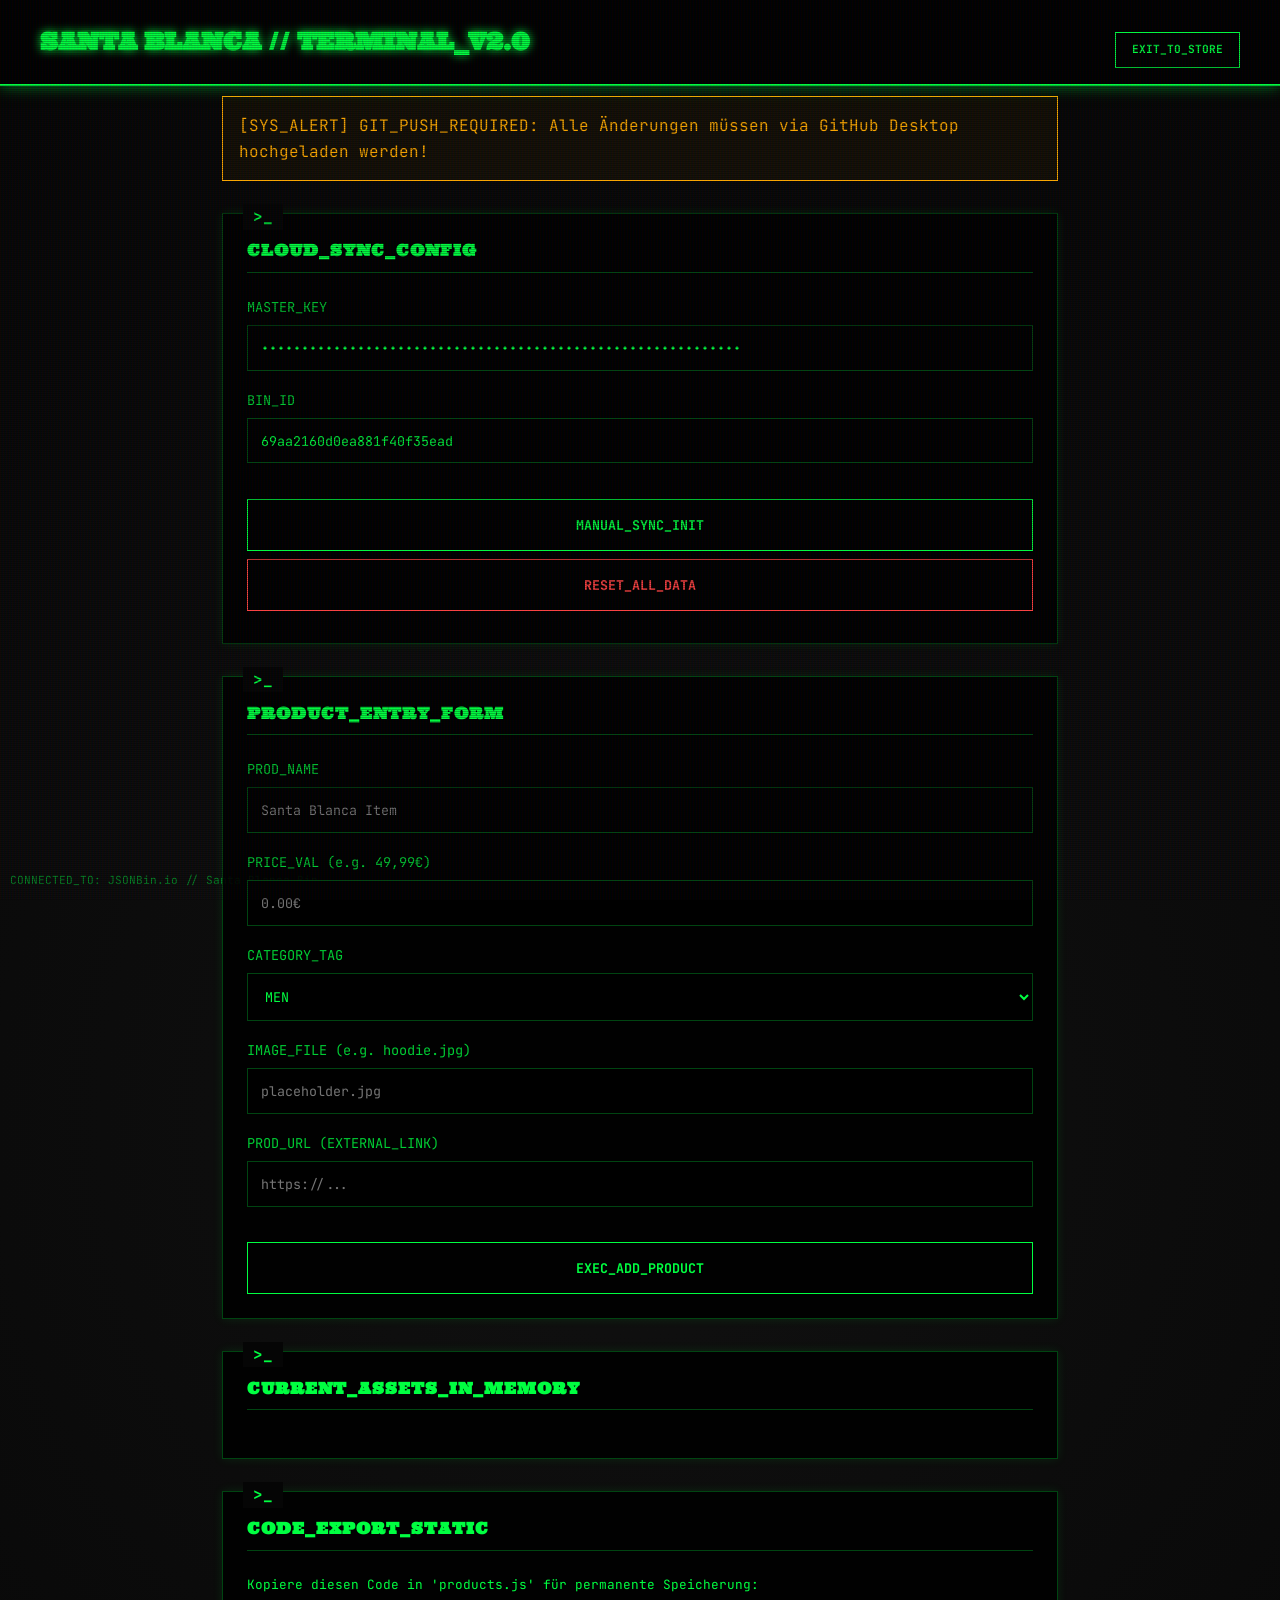
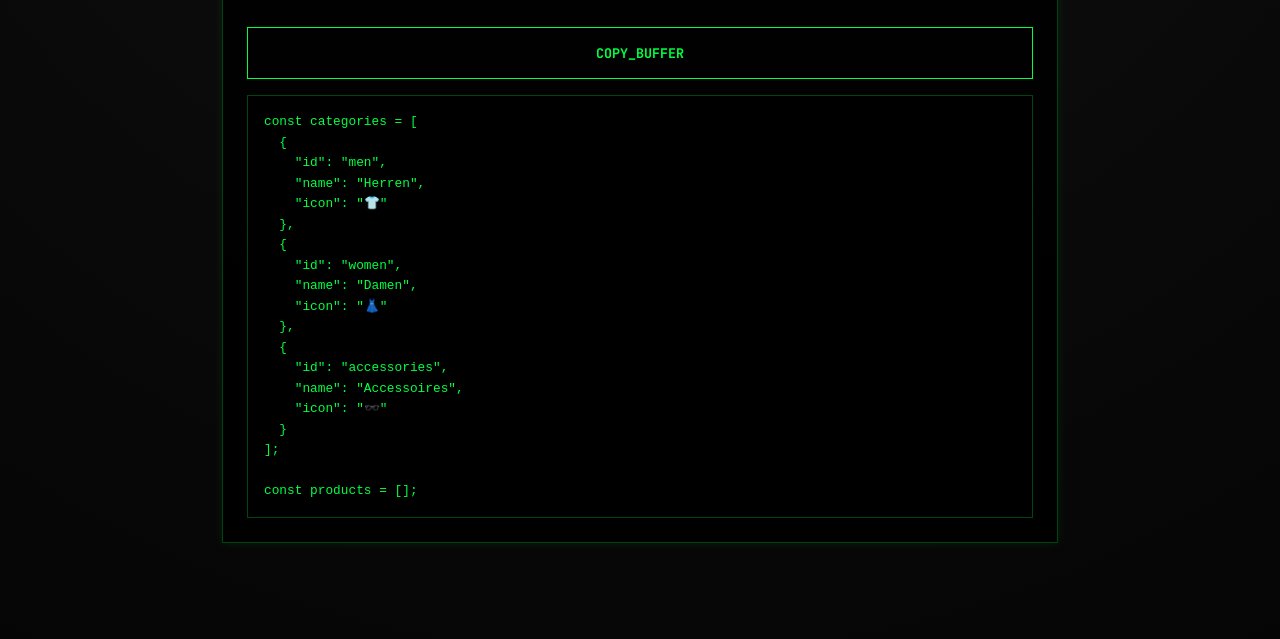
==== commit d29a4a6e: "Add files via upload Update" ====
--- a/admin.html
+++ b/admin.html
@@ -4,174 +4,331 @@
 <head>
     <meta charset="UTF-8">
     <meta name="viewport" content="width=device-width, initial-scale=1.0">
-    <title>Santa Blanca | Terminal</title>
+    <title>SANTA BLANCA | ADMIN TERMINAL v2.0</title>
     <link rel="stylesheet" href="style.css">
-    <link href="https://fonts.googleapis.com/css2?family=Outfit:wght@400;600&family=Ultra&display=swap"
+    <link
+        href="https://fonts.googleapis.com/css2?family=JetBrains+Mono:wght@400;700&family=Outfit:wght@400;600&family=Ultra&display=swap"
         rel="stylesheet">
     <style>
+        :root {
+            --term-green: #00ff41;
+            --term-green-glow: #00ff4188;
+            --term-bg: #050505;
+            --term-border: #00ff4144;
+            --font-mono: 'JetBrains Mono', 'Courier New', monospace;
+        }
+
+        body {
+            background-color: var(--term-bg);
+            background-image: radial-gradient(circle at center, #111 0%, #050505 100%);
+            color: var(--term-green);
+            font-family: var(--font-mono);
+            overflow-x: hidden;
+            margin: 0;
+            padding: 0;
+            min-height: 100vh;
+        }
+
+        /* Scanline Effect */
+        body::before {
+            content: " ";
+            display: block;
+            position: fixed;
+            top: 0;
+            left: 0;
+            bottom: 0;
+            right: 0;
+            background: linear-gradient(rgba(18, 16, 16, 0) 50%, rgba(0, 0, 0, 0.25) 50%), linear-gradient(90deg, rgba(255, 0, 0, 0.06), rgba(0, 255, 0, 0.02), rgba(0, 0, 255, 0.06));
+            z-index: 10000;
+            background-size: 100% 2px, 3px 100%;
+            pointer-events: none;
+        }
+
+        /* Flicker Effect */
+        @keyframes flicker {
+            0% {
+                opacity: 0.97;
+            }
+
+            5% {
+                opacity: 0.95;
+            }
+
+            10% {
+                opacity: 0.9;
+            }
+
+            15% {
+                opacity: 0.93;
+            }
+
+            20% {
+                opacity: 0.98;
+            }
+
+            25% {
+                opacity: 0.95;
+            }
+
+            30% {
+                opacity: 1.0;
+            }
+
+            100% {
+                opacity: 0.98;
+            }
+        }
+
+        .crt-overlay {
+            animation: flicker 0.15s infinite;
+        }
+
         .admin-main {
-            padding: 8rem 1.5rem 3rem;
-            max-width: 800px;
+            padding: 6rem 2rem 4rem;
+            max-width: 900px;
             margin: 0 auto;
+            position: relative;
+            z-index: 1;
+        }
+
+        header {
+            background: rgba(0, 0, 0, 0.8);
+            border-bottom: 2px solid var(--term-green);
+            padding: 1rem 2rem;
+            box-shadow: 0 0 15px var(--term-green-glow);
+        }
+
+        nav {
+            display: flex;
+            justify-content: space-between;
+            align-items: center;
+        }
+
+        .logo-text {
+            color: var(--term-green);
+            font-size: 1.5rem;
+            font-weight: 700;
+            text-shadow: 0 0 10px var(--term-green);
+        }
+
+        .terminal-card {
+            background: rgba(0, 0, 0, 0.9);
+            border: 1px solid var(--term-border);
+            padding: 1.5rem;
+            margin-bottom: 2rem;
+            box-shadow: 0 0 10px rgba(0, 255, 65, 0.1);
+            position: relative;
+        }
+
+        .terminal-card::before {
+            content: ">_";
+            position: absolute;
+            top: -10px;
+            left: 20px;
+            background: var(--term-bg);
+            padding: 0 10px;
+            font-weight: bold;
+        }
+
+        .terminal-card h3 {
+            color: var(--term-green);
+            margin-bottom: 1.5rem;
+            border-bottom: 1px solid var(--term-border);
+            padding-bottom: 0.5rem;
+            font-size: 1rem;
+            text-transform: uppercase;
         }
 
         .form-group {
-            margin-bottom: 1.5rem;
+            margin-bottom: 1.2rem;
         }
 
         .form-group label {
             display: block;
-            margin-bottom: 0.5rem;
-            font-weight: 600;
-            color: var(--color-accent);
+            margin-bottom: 0.4rem;
+            font-size: 0.85rem;
+            opacity: 0.8;
         }
 
         .form-group input,
         .form-group select {
             width: 100%;
             padding: 0.8rem;
-            background: #1a1a1a;
-            border: 1px solid var(--color-border);
-            border-radius: 4px;
-            font-family: var(--font-main);
-            color: white;
-        }
-
-        .btn-save {
-            background: var(--color-accent);
-            color: var(--color-primary);
-            border: none;
-            padding: 1rem 2rem;
-            border-radius: 4px;
+            background: #000;
+            border: 1px solid var(--term-border);
+            color: var(--term-green);
+            font-family: var(--font-mono);
+            outline: none;
+            transition: all 0.2s;
+        }
+
+        .form-group input:focus {
+            border-color: var(--term-green);
+            box-shadow: 0 0 5px var(--term-green-glow);
+        }
+
+        .btn-term {
+            background: transparent;
+            color: var(--term-green);
+            border: 1px solid var(--term-green);
+            padding: 1rem;
+            width: 100%;
+            font-family: var(--font-mono);
+            text-transform: uppercase;
+            font-weight: bold;
             cursor: pointer;
-            font-weight: 700;
-            width: 100%;
-            text-transform: uppercase;
+            transition: all 0.3s;
+            margin-top: 1rem;
+        }
+
+        .btn-term:hover {
+            background: var(--term-green);
+            color: black;
+            box-shadow: 0 0 20px var(--term-green);
         }
 
         .product-list-item {
-            background: #1a1a1a;
+            background: rgba(10, 10, 10, 0.8);
             padding: 1rem;
-            border-radius: 4px;
-            margin-bottom: 1rem;
+            border: 1px solid var(--term-border);
+            margin-bottom: 0.5rem;
             display: flex;
             justify-content: space-between;
             align-items: center;
-            border: 1px solid var(--color-border);
         }
 
         .btn-delete {
+            background: transparent;
+            color: #ff4444;
+            border: 1px solid #ff4444;
+            padding: 0.4rem 0.8rem;
+            font-family: var(--font-mono);
+            cursor: pointer;
+        }
+
+        .btn-delete:hover {
             background: #ff4444;
             color: white;
-            border: none;
-            padding: 0.5rem 1rem;
-            border-radius: 4px;
-            cursor: pointer;
-        }
-
-        .export-area {
-            margin-top: 4rem;
-            padding: 2rem;
+        }
+
+        pre {
             background: #000;
-            border: 1px dashed var(--color-accent);
-            border-radius: 4px;
-        }
-
-        pre {
-            background: #111;
             padding: 1rem;
             overflow-x: auto;
-            border-radius: 4px;
-            margin-top: 1rem;
+            border: 1px solid var(--term-border);
+            color: var(--term-green);
             font-size: 0.8rem;
-            color: #88ff88;
+        }
+
+        .warning-area {
+            border: 1px solid #ffaa00;
+            background: rgba(255, 170, 0, 0.05);
+            padding: 1rem;
+            margin-bottom: 2rem;
+            color: #ffaa00;
+        }
+
+        .source-indicator-admin {
+            position: fixed;
+            bottom: 10px;
+            left: 10px;
+            font-size: 0.7rem;
+            opacity: 0.5;
         }
     </style>
 </head>
 
-<body>
+<body class="crt-overlay">
     <header>
         <nav>
             <div class="logo-container">
-                <span class="logo-text">Santa Blanca // Terminal</span>
+                <span class="logo-text">SANTA BLANCA // TERMINAL_v2.0</span>
             </div>
-            <a href="index.html" class="buy-btn" style="padding: 0.5rem 1rem; font-size: 0.8rem;">Zur Boutique</a>
+            <a href="index.html" class="btn-term"
+                style="width: auto; padding: 0.5rem 1rem; font-size: 0.7rem;">EXIT_TO_STORE</a>
         </nav>
     </header>
 
     <main class="admin-main">
-        <h2 style="color: var(--color-accent); margin-bottom: 2rem;">PRODUKT MANAGEMENT</h2>
-
-        <div
-            style="background: #111; padding: 1.5rem; border: 1px solid var(--color-border); border-radius: 4px; margin-bottom: 2rem;">
-            <h3 style="color: var(--color-accent); font-size: 0.9rem; margin-bottom: 1rem;">CLOUD-SYNC EINSTELLUNGEN
-            </h3>
+        <div class="warning-area">
+            [SYS_ALERT] GIT_PUSH_REQUIRED: Alle Änderungen müssen via GitHub Desktop hochgeladen werden!
+        </div>
+
+        <div class="terminal-card">
+            <h3>CLOUD_SYNC_CONFIG</h3>
             <div class="form-group">
-                <label style="font-size: 0.8rem;">JSONBin Master Key</label>
+                <label>MASTER_KEY</label>
                 <input type="password" id="cloud-key"
                     value="$2a$10$OoaK6RpNR.CKB8ZzH0Zd8e7o0R5sfAfP7d62uAlScO7Rw5ssCdhVu">
             </div>
             <div class="form-group">
-                <label style="font-size: 0.8rem;">Bin ID (Wird automatisch erstellt wenn leer)</label>
-                <input type="text" id="cloud-bin-id" placeholder="Noch nicht verknüpft" value="">
+                <label>BIN_ID</label>
+                <input type="text" id="cloud-bin-id" readonly>
             </div>
-            <button id="sync-now" class="btn-save"
-                style="background: transparent; border: 1px solid var(--color-accent); color: var(--color-accent);">Cloud-Sync
-                Jetzt</button>
-            <p id="sync-status" style="font-size: 0.7rem; margin-top: 0.5rem; color: #88ff88;"></p>
+            <button id="sync-now" class="btn-term">MANUAL_SYNC_INIT</button>
+            <button id="reset-all" class="btn-term"
+                style="border-color: #ff4444; color: #ff4444; margin-top: 0.5rem;">RESET_ALL_DATA</button>
+            <p id="sync-status" style="margin-top: 0.5rem;"></p>
         </div>
 
-        <form id="product-form">
-            <div class="form-group">
-                <label>Produktname</label>
-                <input type="text" id="p-name" required placeholder="z.B. Santa Blanca Hoodie">
-            </div>
-            <div class="form-group">
-                <label>Preis (mit €)</label>
-                <input type="text" id="p-price" required placeholder="z.B. 53.48 €">
-            </div>
-            <div class="form-group">
-                <label>Kategorie</label>
-                <select id="p-category">
-                    <option value="men">Herren</option>
-                    <option value="women">Damen</option>
-                    <option value="accessories">Accessoires</option>
-                </select>
-            </div>
-            <div class="form-group">
-                <label>Produkt-Link (URL)</label>
-                <input type="text" id="p-link" required placeholder="https://...">
-            </div>
-            <button type="submit" class="btn-save">Produkt hinzufügen</button>
-        </form>
-
-        <h2 style="margin-top: 3rem;">Aktuelle Produkte</h2>
-        <div id="admin-product-list"></div>
-
-        <div class="export-area" style="border-color: #ffaa00;">
-            <h3 style="color: #ffaa00;">⚠️ GitHub Update Pflicht!</h3>
-            <p style="color: #ffaa00;">Nachdem du Änderungen hier gemacht hast, musst du diese via <b>GitHub Desktop</b>
-                (oder Konsole) hochladen, damit deine Discord-Freunde sie sehen können!</p>
+        <div class="terminal-card">
+            <h3>PRODUCT_ENTRY_FORM</h3>
+            <form id="product-form">
+                <div class="form-group">
+                    <label>PROD_NAME</label>
+                    <input type="text" id="p-name" required placeholder="Santa Blanca Item">
+                </div>
+                <div class="form-group">
+                    <label>PRICE_VAL (e.g. 49,99€)</label>
+                    <input type="text" id="p-price" required placeholder="0.00€">
+                </div>
+                <div class="form-group">
+                    <label>CATEGORY_TAG</label>
+                    <select id="p-category">
+                        <option value="men">MEN</option>
+                        <option value="women">WOMEN</option>
+                        <option value="accessories">ACC</option>
+                    </select>
+                </div>
+                <div class="form-group">
+                    <label>IMAGE_FILE (e.g. hoodie.jpg)</label>
+                    <input type="text" id="p-image" placeholder="placeholder.jpg">
+                </div>
+                <div class="form-group">
+                    <label>PROD_URL (EXTERNAL_LINK)</label>
+                    <input type="text" id="p-link" required placeholder="https://...">
+                </div>
+                <button type="submit" class="btn-term">EXEC_ADD_PRODUCT</button>
+            </form>
         </div>
 
-        <div class="export-area">
-            <h3>Permanentes Speichern</h3>
-            <p>Kopiere diesen Code in deine <code>products.js</code>, um die Änderungen dauerhaft zu speichern:</p>
-            <button id="copy-code" class="btn-save" style="margin-bottom: 1rem;">Code kopieren</button>
+        <div class="terminal-card">
+            <h3>CURRENT_ASSETS_IN_MEMORY</h3>
+            <div id="admin-product-list"></div>
+        </div>
+
+        <div class="terminal-card">
+            <h3>CODE_EXPORT_STATIC</h3>
+            <p style="font-size: 0.8rem; margin-bottom: 1rem;">Kopiere diesen Code in 'products.js' für permanente
+                Speicherung:</p>
+            <button id="copy-code" class="btn-term" style="margin-bottom: 1rem;">COPY_BUFFER</button>
             <pre id="export-code"></pre>
         </div>
     </main>
 
+    <div class="source-indicator-admin">
+        CONNECTED_TO: JSONBin.io // Santa Blanca Bin
+    </div>
+
     <script src="products.js"></script>
     <script>
         let localProducts = JSON.parse(localStorage.getItem('custom_products')) || [];
-        const binId = "69aa2160d0ea881f40f35ead"; // Fixed Bin ID
-        const masterKey = document.getElementById('cloud-key');
+        const binId = "69aa2160d0ea881f40f35ead";
+        const masterKeyField = document.getElementById('cloud-key');
         const binInput = document.getElementById('cloud-bin-id');
         const syncStatus = document.getElementById('sync-status');
 
         binInput.value = binId;
-        binInput.readOnly = true; // Prevent accidental changes
 
         function renderAdminList() {
             const list = document.getElementById('admin-product-list');
@@ -181,8 +338,8 @@
                 const div = document.createElement('div');
                 div.className = 'product-list-item';
                 div.innerHTML = `
-                    <span>${p.name} (${p.price})</span>
-                    <button class="btn-delete" onclick="deleteProduct(${index})">Löschen</button>
+                    <span>[${p.id}] ${p.name} - ${p.price}</span>
+                    <button class="btn-delete" onclick="deleteProduct(${index})">ERASE</button>
                 `;
                 list.appendChild(div);
             });
@@ -191,62 +348,53 @@
         }
 
         async function syncToCloud() {
-            const key = masterKey.value;
-            const currentBinId = binInput.value;
-
+            const key = masterKeyField.value;
             if (!key) {
-                syncStatus.textContent = "Fehler: Master Key fehlt!";
+                syncStatus.textContent = "[ERR] KEY_MISSING";
+                syncStatus.style.color = "#ff4444";
                 return;
             }
 
-            syncStatus.textContent = "Synchronisiere...";
-            syncStatus.style.color = "#aaa";
+            syncStatus.textContent = "[LOG] SYNCING_REMOTE...";
+            syncStatus.style.color = "#00ff41";
 
             const data = { products: [...products, ...localProducts] };
 
             try {
-                let response;
-                if (!currentBinId) {
-                    // Create New Bin
-                    response = await fetch('https://api.jsonbin.io/v3/b', {
-                        method: 'POST',
-                        headers: {
-                            'Content-Type': 'application/json',
-                            'X-Master-Key': key,
-                            'X-Bin-Name': 'Santa-Blanca-Store'
-                        },
-                        body: JSON.stringify(data)
-                    });
-                } else {
-                    // Update Existing Bin
-                    response = await fetch(`https://api.jsonbin.io/v3/b/${currentBinId}`, {
-                        method: 'PUT',
-                        headers: {
-                            'Content-Type': 'application/json',
-                            'X-Master-Key': key
-                        },
-                        body: JSON.stringify(data)
-                    });
-                }
+                const response = await fetch(`https://api.jsonbin.io/v3/b/${binId}`, {
+                    method: 'PUT',
+                    headers: {
+                        'Content-Type': 'application/json',
+                        'X-Master-Key': key
+                    },
+                    body: JSON.stringify(data)
+                });
 
                 const result = await response.json();
                 if (response.ok) {
-                    const newId = result.metadata ? result.metadata.id : currentBinId;
-                    localStorage.setItem('jsonbin_id', newId);
-                    binInput.value = newId;
-                    syncStatus.textContent = "Erfolgreich synchronisiert!";
-                    syncStatus.style.color = "#88ff88";
+                    syncStatus.textContent = "[OK] SYNC_COMPLETE_SUCCESS";
+                    syncStatus.style.color = "#00ff41";
                 } else {
-                    syncStatus.textContent = "Fehler: " + (result.message || "Unbekannter Fehler");
+                    syncStatus.textContent = "[FAIL] " + (result.message || "SYNC_FAILED");
                     syncStatus.style.color = "#ff4444";
                 }
             } catch (err) {
-                syncStatus.textContent = "Netzwerkfehler!";
+                syncStatus.textContent = "[ERR] NETWORK_UNSTABLE";
                 syncStatus.style.color = "#ff4444";
             }
         }
 
         document.getElementById('sync-now').addEventListener('click', syncToCloud);
+
+        document.getElementById('reset-all').addEventListener('click', () => {
+            if (confirm("[CAUTION] Willst du wirklich ALLE Produkte (lokal & Cloud) löschen?")) {
+                localProducts = [];
+                localStorage.removeItem('custom_products');
+                renderAdminList();
+                syncToCloud();
+                alert("[SYS] DATA_WIPED_SUCCESSFULLY");
+            }
+        });
 
         document.getElementById('product-form').addEventListener('submit', async (e) => {
             e.preventDefault();
@@ -255,6 +403,7 @@
                 name: document.getElementById('p-name').value,
                 price: document.getElementById('p-price').value,
                 category: document.getElementById('p-category').value,
+                image: document.getElementById('p-image').value || 'placeholder.jpg',
                 link: document.getElementById('p-link').value
             };
             localProducts.push(newP);
@@ -262,25 +411,24 @@
             renderAdminList();
             e.target.reset();
 
-            // Auto sync if bin exists
-            if (binInput.value) syncToCloud();
+            syncToCloud();
         });
 
         function deleteProduct(index) {
             localProducts.splice(index, 1);
             localStorage.setItem('custom_products', JSON.stringify(localProducts));
             renderAdminList();
-            if (binInput.value) syncToCloud();
+            syncToCloud();
         }
 
         function updateExportCode() {
-            const code = `const categories = ${JSON.stringify(categories, null, 2)};\n\nconst products = ${JSON.stringify([...products, ...localProducts], null, 2).replace(/,"image": "[^"]*"/g, "")};`;
+            const code = `const categories = ${JSON.stringify(categories, null, 2)};\n\nconst products = ${JSON.stringify([...products, ...localProducts], null, 2)};`;
             document.getElementById('export-code').textContent = code;
         }
 
         document.getElementById('copy-code').addEventListener('click', () => {
             const code = document.getElementById('export-code').textContent;
-            navigator.clipboard.writeText(code).then(() => alert('Code kopiert!'));
+            navigator.clipboard.writeText(code).then(() => alert('BUFFERED_TO_CLIPBOARD'));
         });
 
         renderAdminList();
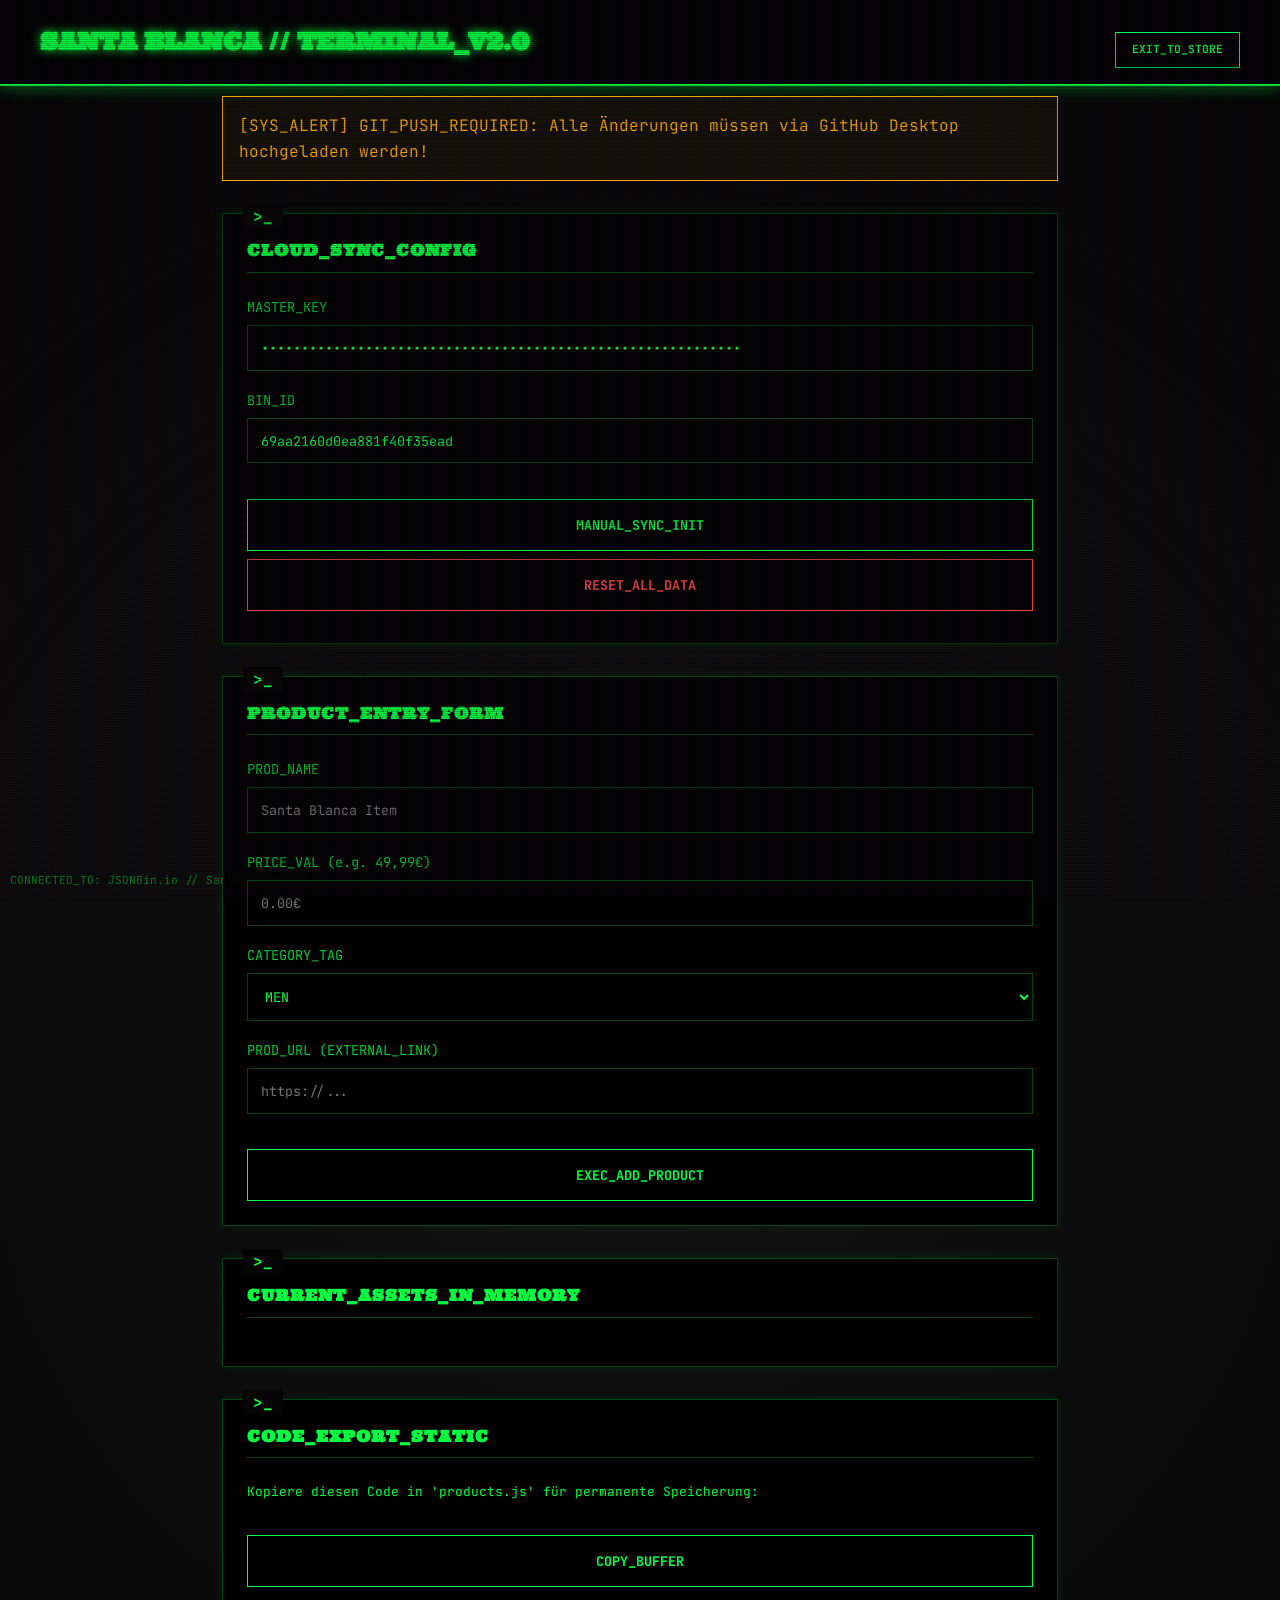
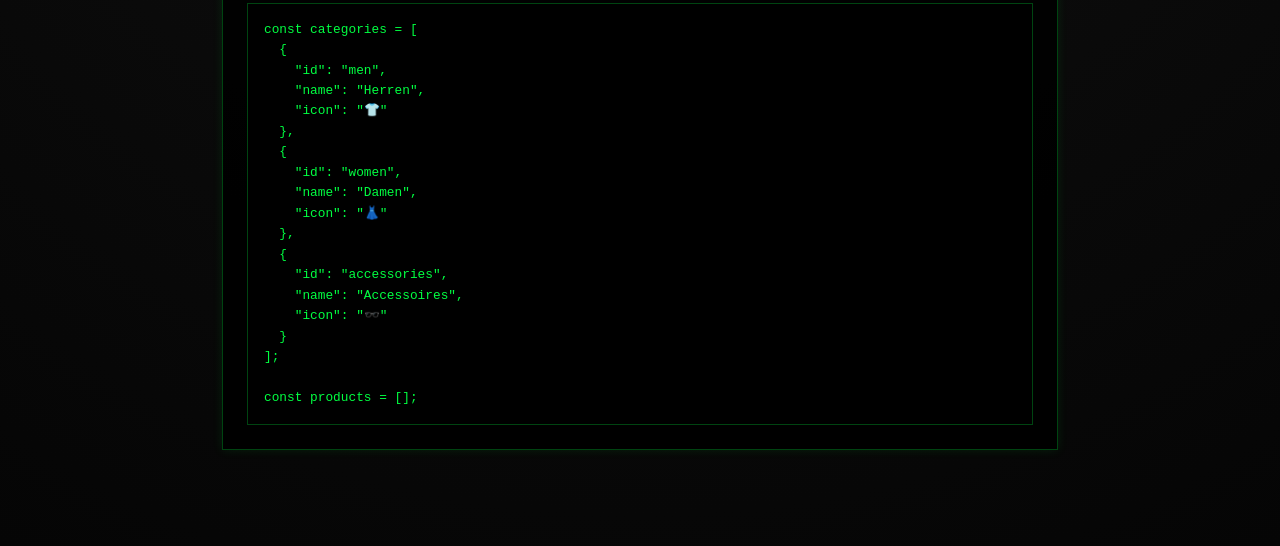
==== commit ca5c4dbd: "Add files via upload Update" ====
--- a/admin.html
+++ b/admin.html
@@ -291,10 +291,6 @@
                     </select>
                 </div>
                 <div class="form-group">
-                    <label>IMAGE_FILE (e.g. hoodie.jpg)</label>
-                    <input type="text" id="p-image" placeholder="placeholder.jpg">
-                </div>
-                <div class="form-group">
                     <label>PROD_URL (EXTERNAL_LINK)</label>
                     <input type="text" id="p-link" required placeholder="https://...">
                 </div>
@@ -403,7 +399,6 @@
                 name: document.getElementById('p-name').value,
                 price: document.getElementById('p-price').value,
                 category: document.getElementById('p-category').value,
-                image: document.getElementById('p-image').value || 'placeholder.jpg',
                 link: document.getElementById('p-link').value
             };
             localProducts.push(newP);
